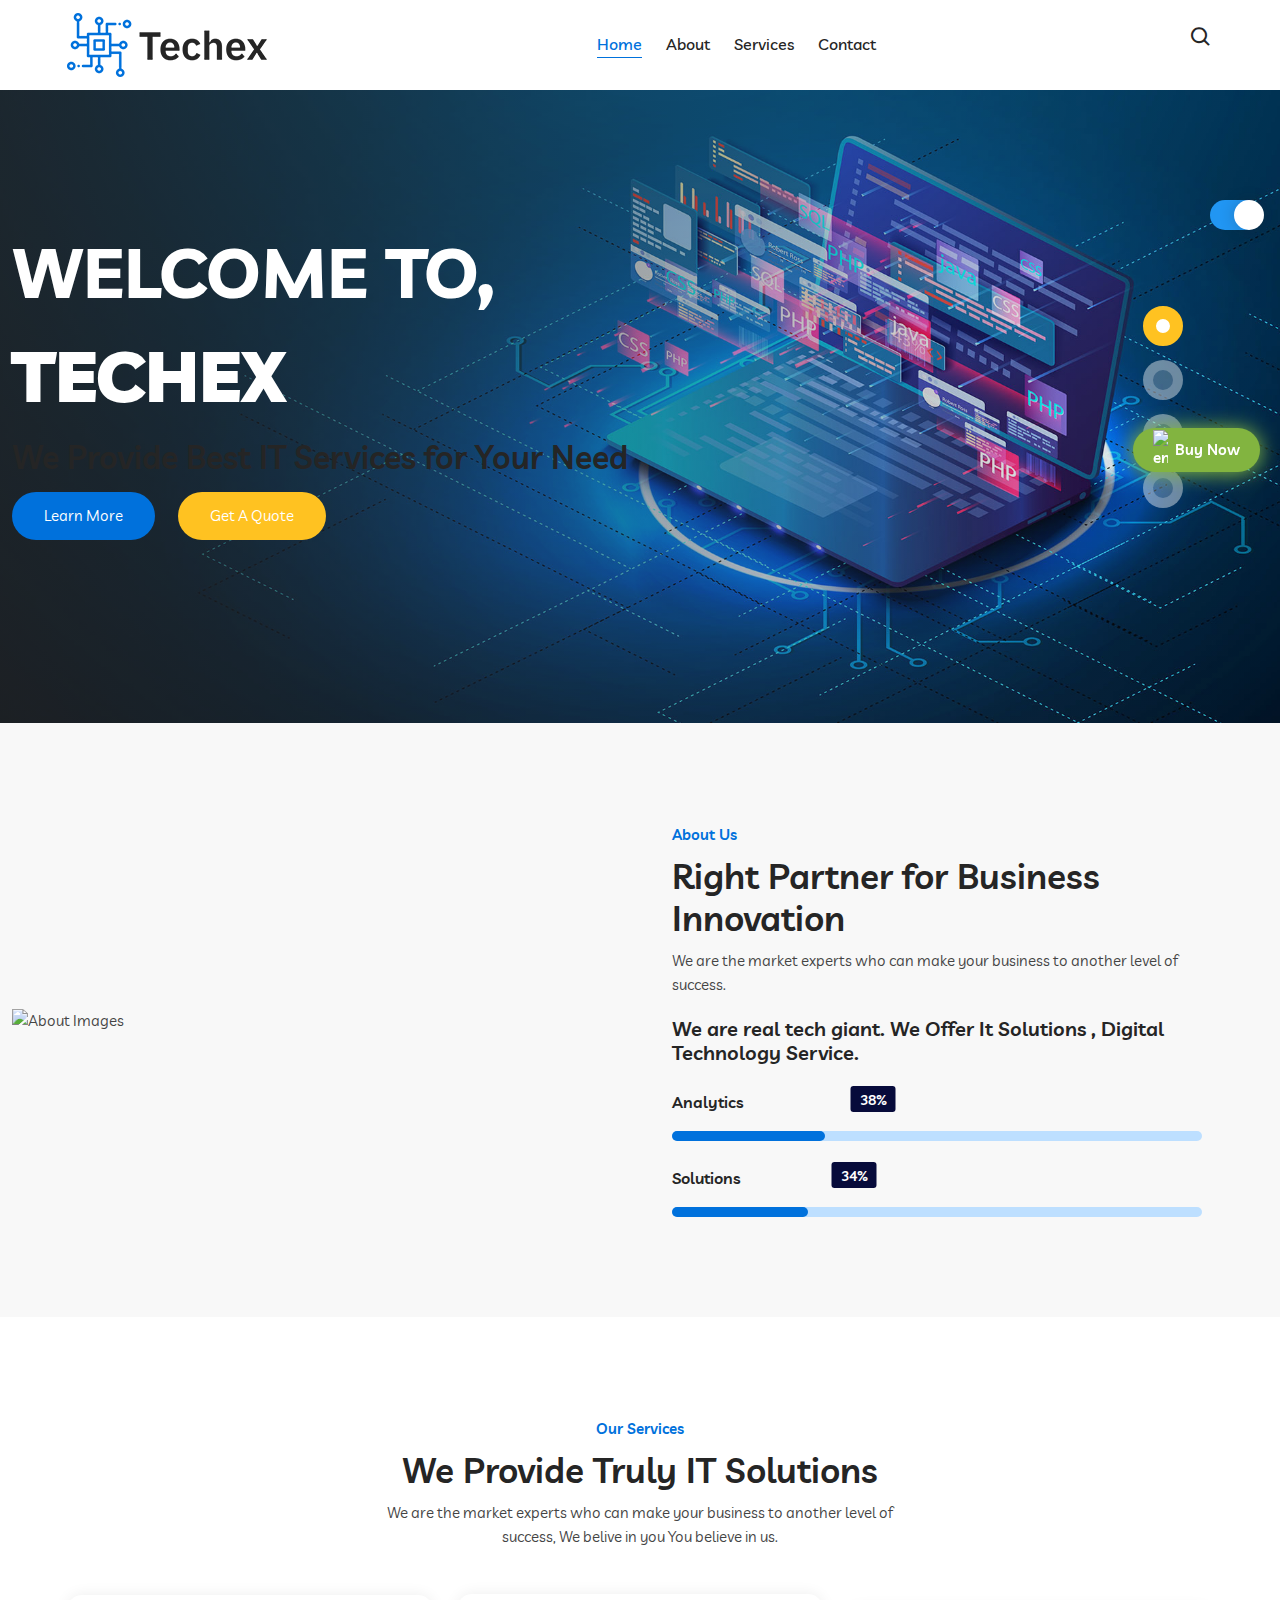
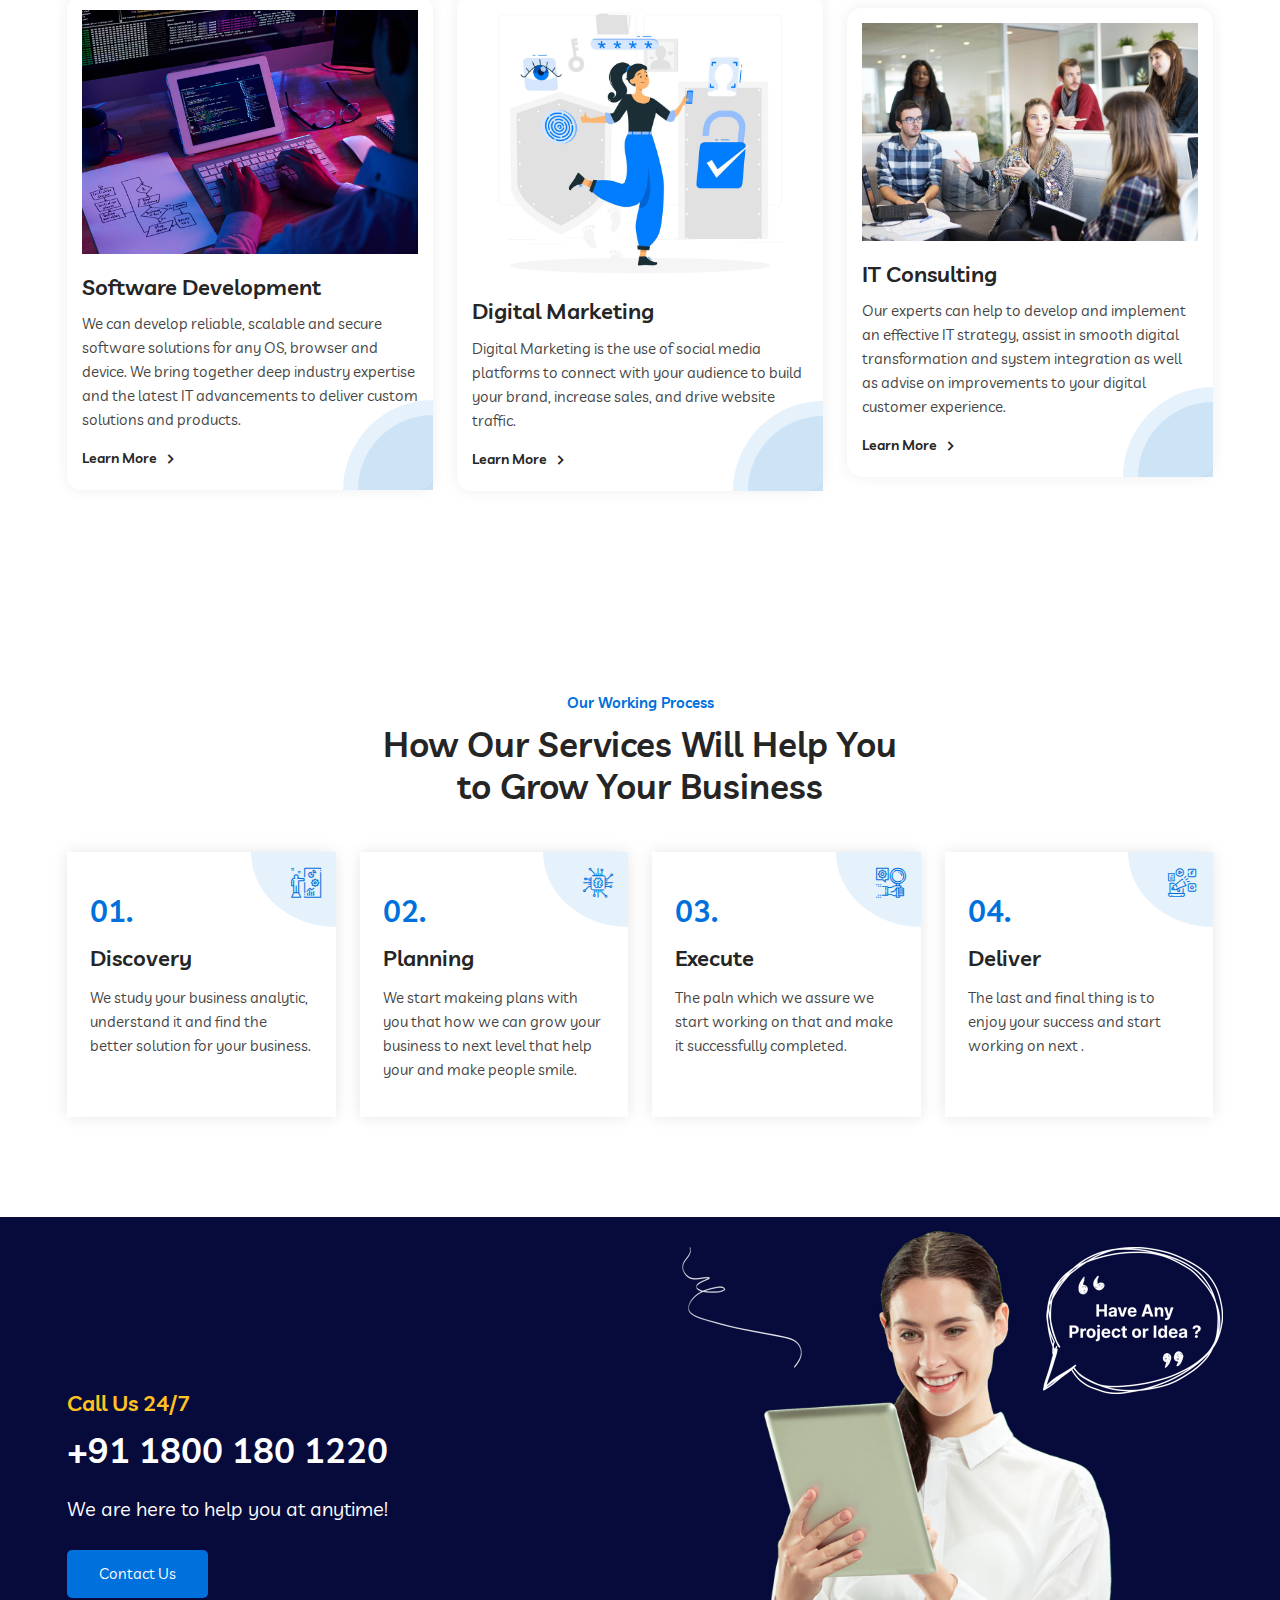
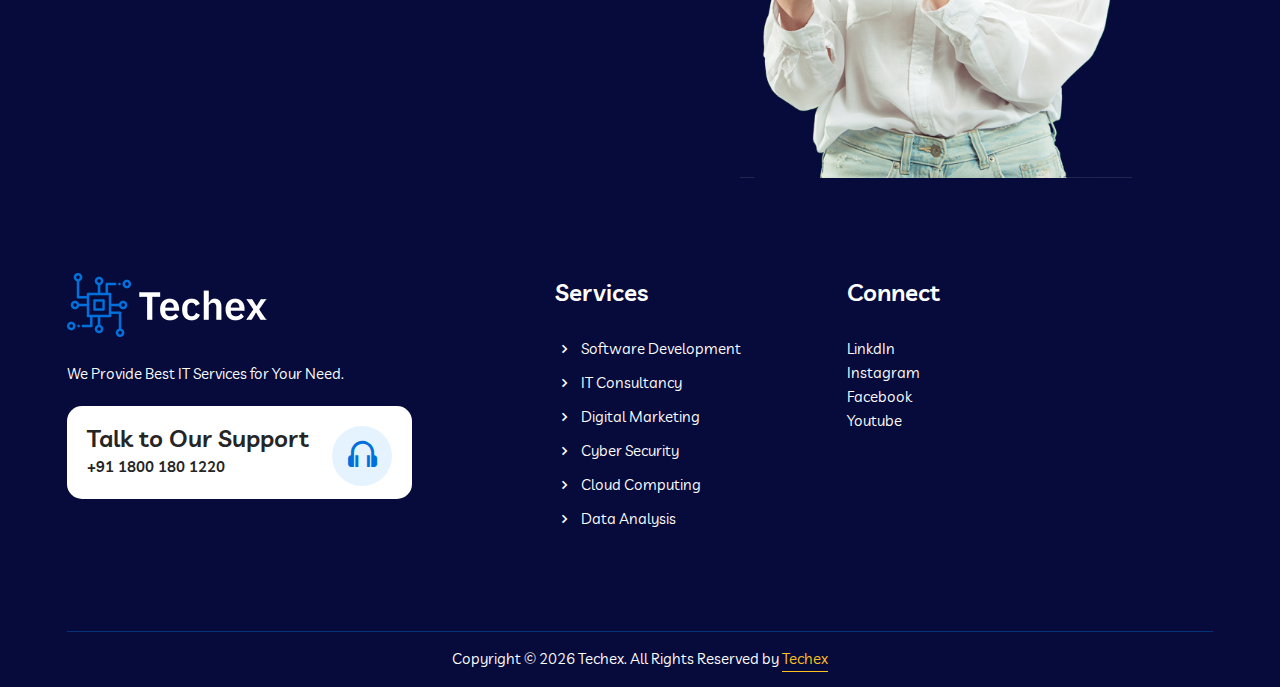
==== index.html @ 7f412632 "Update index.html" ====
<!doctype html>
<html lang="zxx">

<!-- Mirrored from templates.hibootstrap.com/techex/default/ by HTTrack Website Copier/3.x [XR&CO'2014], Sat, 19 Nov 2022 06:29:30 GMT -->

<head>

    <meta charset="UTF-8">
    <meta name="viewport" content="width=device-width, initial-scale=1.0">

    <link rel="stylesheet" href="assets/css/bootstrap.min.css">

    <link rel="stylesheet" href="assets/css/animate.min.css">

    <link rel="stylesheet" href="assets/fonts/flaticon.css">

    <link rel="stylesheet" href="assets/css/boxicons.min.css">

    <link rel="stylesheet" href="assets/css/owl.carousel.min.css">
    <link rel="stylesheet" href="assets/css/owl.theme.default.min.css">

    <link rel="stylesheet" href="assets/css/magnific-popup.css">

    <link rel="stylesheet" href="assets/css/nice-select.min.css">

    <link rel="stylesheet" href="assets/css/meanmenu.css">

    <link rel="stylesheet" href="assets/css/style.css">

    <link rel="stylesheet" href="assets/css/responsive.css">

    <link rel="stylesheet" href="assets/css/theme-dark.css">

    <link rel="icon" type="image/png" href="assets/images/favicon.png">
    <title>Techex - Technology & IT Services HTML Template</title>
</head>

<body>

    <div class="preloader">
        <div class="d-table">
            <div class="d-table-cell">
                <div class="spinner"></div>
            </div>
        </div>
    </div>


    <!-- navbar  -->


    <div class="navbar-area">

        <div class="mobile-nav">
            <a href="/" class="logo">
                <img src="assets/images/logos/logo-1.png" class="logo-one" alt="Logo">
                <img src="assets/images/logos/logo-2.png" class="logo-two" alt="Logo">
            </a>
        </div>

        <div class="main-nav">
            <div class="container">
                <nav class="navbar navbar-expand-md navbar-light ">
                    <a class="navbar-brand" href="/">
                        <img src="assets/images/logos/logo-1.png" class="logo-one" alt="Logo">
                        <img src="assets/images/logos/logo-2.png" class="logo-two" alt="Logo">
                    </a>
                    <div class="collapse navbar-collapse mean-menu" id="navbarSupportedContent">
                        <ul class="navbar-nav m-auto">
                            <li class="nav-item">
                                <a href="/" class="nav-link active">
                                    Home
                                </a>

                            </li>
                            <li class="nav-item">
                                <a href="about.html" class="nav-link">
                                    About
                                </a>
                            </li>

                            <li class="nav-item">
                                <a href="/services.html" class="nav-link">
                                    Services
                                </a>

                            </li>

                            <li class="nav-item">
                                <a href="/contact.html" class="nav-link">
                                    Contact
                                </a>
                            </li>
                        </ul>
                        <div class="nav-side d-display">
                            <div class="nav-side-item">
                                <div class="search-box">
                                    <i class='bx bx-search'></i>
                                </div>
                            </div>

                        </div>
                    </div>
                </nav>
            </div>
        </div>
        <div class="side-nav-responsive">
            <div class="container-max">
                <div class="dot-menu">
                    <div class="circle-inner">
                        <div class="in-circle circle-one"></div>
                        <div class="in-circle circle-two"></div>
                        <div class="in-circle circle-three"></div>
                    </div>
                </div>
                <div class="container">
                    <div class="side-nav-inner">
                        <div class="side-nav justify-content-center align-items-center">
                            <div class="side-nav-item nav-side">
                                <div class="search-box">
                                    <i class='bx bx-search'></i>
                                </div>
                                <div class="get-btn">
                                    <a href="contact.html" class="default-btn btn-bg-two border-radius-50">Get A Quote
                                        <i class='bx bx-chevron-right'></i></a>
                                </div>
                            </div>
                        </div>
                    </div>
                </div>
            </div>
        </div>
    </div>

    <!-- navbar end  -->

    <div class="search-overlay">
        <div class="d-table">
            <div class="d-table-cell">
                <div class="search-layer"></div>
                <div class="search-layer"></div>
                <div class="search-layer"></div>
                <div class="search-close">
                    <span class="search-close-line"></span>
                    <span class="search-close-line"></span>
                </div>
                <div class="search-form">
                    <form>
                        <input type="text" class="input-search" placeholder="Search here...">
                        <button type="submit"><i class='bx bx-search'></i></button>
                    </form>
                </div>
            </div>
        </div>
    </div>


    <!-- carousal  -->


    <div class="banner-slider-area">
        <div class="banner-slider owl-carousel owl-theme">



            <div class="banner-area">
                <div class="container-fluid">
                    <div class="container-max">
                        <div class="banner-item-content banner-item-ptb">
                            <h1>WELCOME TO,</h1>
                            <h1> <b>TECHEX</b></h1>
                            <h2 class="my-3">We Provide Best IT Services for Your Need</h2>
                            <div class="my-3">

                                <div class="banner-btn my-3">
                                    <a href="about.html" class="default-btn btn-bg-two border-radius-50">Learn More <i
                                            class='bx bx-chevron-right'></i></a>
                                    <a href="contact.html" class="default-btn btn-bg-one border-radius-50 ml-20">Get A
                                        Quote <i class='bx bx-chevron-right'></i></a>
                                </div>
                            </div>
                        </div>
                    </div>
                </div>
            </div>






            <div class="banner-five-area">
                <div class="container-fluid">
                    <div class="row align-items-center">
                        <div class="col-lg-6">
                            <div class="banner-five-content">
                                <span>TECHNOLOGY & IT SOLUTIONS</span>
                                <h1>SOFTWARE , <b>DEVELOPMENT </b></h1>
                                <p>
                                    We can develop reliable, scalable and secure software solutions for any OS, browser and device. We bring together
                                     deep industry expertise and the latest IT advancements to deliver custom solutions and products that perfectly fit the needs and behavior of their users.
                                </p>
                                <a href="contact.html" class="default-btn btn-bg-two border-radius-50 ">Get A Quote</a>
                            </div>
                        </div>
                        <div class="col-lg-6">
                            <div class="banner-five-img">
                                <img src="assets/images/home-five-img.png" alt="Images">
                            </div>
                        </div>
                    </div>
                </div>
            </div>




            <div class="banner-four-area">
                <div class="container-fluid">
                    <div class="row align-items-center">
                        <div class="col-lg-6">
                            <div class="banner-five-content">
                                <span>TECHNOLOGY & IT SOLUTIONS</span>
                                <h1> DIGITAL , </h1>
                                <h1> <b>MARKETING </b> </h1>
                                <p>
                                    Digital Marketing is the use of social media 
                                    platforms to connect with your audience to build your brand, increase sales, and drive website traffic.
                                </p>
                                <div class="banner-btn">
                                    <a href="contact.html" class="default-btn btn-bg-two border-radius-50 ">Get A Quote
                                        <i class='bx bx-chevron-right'></i></a>

                                </div>
                            </div>
                        </div>
                        <div class="col-lg-6 pe-0">
                            <div class="banner-four-img">
                                <img src="assets/images/home-four/home-four-img.png" alt="Images">
                            </div>
                        </div>
                    </div>
                </div>
            </div>



            <div class="banner-six">
                <div class="container-fluid">
                    <div class="row align-items-center">
                        <div class="banner-six-content">
                            <h1>IT,</h1>
                            <h1 style="color: rgb(86, 141, 212);">CONSULTANCY</h1>
                            <p>Our experts can help to develop and implement an effective IT strategy, assist in smooth digital 
                                transformation and system integration as well as advise on improvements to your digital customer experience.</p>
                            <div class="banner-btn">
                                <a href="contact.html" class="default-btn btn-bg-two border-radius-50 ">Get A Quote
                                    <i class='bx bx-chevron-right'></i></a>

                            </div>
                        </div>
                    </div>
                </div>
                <div class="banner-six-shape">
                    <img src="assets/images/shape/shape4.png" alt="Banner">
                </div>
            </div>


     





        </div>
    </div>




    <!-- carousal end  -->





    <!-- about us  -->



    <div class="about-area about-bg2 pt-100 pb-70">
        <div class="container-fluid">
            <div class="row align-items-center">
                <div class="col-lg-6">
                    <div class="about-img-4">
                        <img src="assets/images/about/about-img4.png" alt="About Images">
                    </div>
                </div>
                <div class="col-lg-6">
                    <div class="about-content-3 ml-20">
                        <div class="section-title">
                            <span class="sp-color2">About Us</span>
                            <h2>Right Partner for Business Innovation</h2>
                            <p>
                                We are the market experts who can make your business to another level of success. 
                            </p>
                        </div>
                        <h3>We are real tech giant. We Offer It Solutions , Digital Technology Service.</h3>
                        <div class="all-skill-bar">
                            <div class="skill-bar" data-percentage="90%">
                                <h4 class="progress-title-holder clearfix">
                                    <span class="progress-title">Analytics</span>
                                    <span class="progress-number-wrapper">
                                        <span class="progress-number-mark">
                                            <span class="percent"></span>
                                        </span>
                                    </span>
                                </h4>
                                <div class="progress-content-outter">
                                    <div class="progress-content"></div>
                                </div>
                            </div>
                            <div class="skill-bar mb-0" data-percentage="80%">
                                <h4 class="progress-title-holder clearfix">
                                    <span class="progress-title">Solutions</span>
                                    <span class="progress-number-wrapper">
                                        <span class="progress-number-mark">
                                            <span class="percent"></span>
                                        </span>
                                    </span>
                                </h4>
                                <div class="progress-content-outter">
                                    <div class="progress-content"></div>
                                </div>
                            </div>
                        </div>
                    </div>
                </div>
            </div>
        </div>
    </div>



    <!-- about us end  -->


    <!-- services  -->


    <section class="services-area-four pt-100 pb-70">
        <div class="container">
            <div class="section-title text-center">
                <span class="sp-color2">Our Services</span>
                <h2>We Provide Truly IT Solutions</h2>
                <p class="margin-auto">
                    We are the market experts who can make your business to another level of success,
                     We belive in you You believe in us.</p>
            </div>
            <div class="row justify-content-center align-items-center pt-45">
                
                <div class="col-lg-4 col-md-6">
                    <div class="services-card services-card-color-bg2">
                        <a href="service-details.html">
                            <img src="assets/images/services/services-img9.jpg" alt="services">
                        </a>
                        <h3><a href="service-details.html">Software Development</a></h3>
                        <p>We can develop reliable, scalable and secure software solutions for any OS, browser and device. We bring together
                            deep industry expertise and the latest IT advancements to deliver custom solutions and products.
                       </p>
                        <a href="service-details.html" class="learn-btn">Learn More <i
                                class='bx bx-chevron-right'></i></a>
                    </div>
                </div>
                <div class="col-lg-4 col-md-6">
                    <div class="services-card services-card-color-bg2">
                        <a href="service-details.html">
                            <img src="assets/images/user-img.jpg" alt="services">
                        </a>
                        <h3><a href="service-details.html">Digital Marketing</a></h3>
                        <p>Digital Marketing is the use of social media 
                            platforms to connect with your audience to build your brand, increase sales, and drive website traffic.
                        </p>
                        <a href="service-details.html" class="learn-btn">Learn More <i
                                class='bx bx-chevron-right'></i></a>
                    </div>
                </div>
                <div class="col-lg-4 col-md-6">
                    <div class="services-card services-card-color-bg2">
                        <a href="service-details.html">
                            <img src="assets/images/choose-img.jpg" alt="services">
                        </a>
                        <h3><a href="service-details.html">IT Consulting</a></h3>
                        <p>Our experts can help to develop and implement an effective IT strategy, assist in smooth digital 
                            transformation and system integration as well as advise on improvements to your digital customer experience.</p>
                        <a href="service-details.html" class="learn-btn">Learn More <i
                                class='bx bx-chevron-right'></i></a>
                    </div>
                </div>
            </div>
        </div>
    </section>




    <!-- services end  -->


    <!-- working proces  -->


    <section class="work-process-area pt-100 pb-70">
        <div class="container">
            <div class="section-title text-center">
                <span class="sp-color2">Our Working Process</span>
                <h2>How Our Services Will Help You to Grow Your Business</h2>
            </div>
            <div class="row pt-45">
                <div class="col-lg-3 col-sm-6">
                    <div class="work-process-card-three">
                        <div class="number-title">01.</div>
                        <h3>Discovery</h3>
                        <p>We study your business analytic, understand it and find the better solution for your business.</p>
                        <br>
                        <i class="flaticon-project"></i>
                    </div>
                </div>
                <div class="col-lg-3 col-sm-6">
                    <div class="work-process-card-three">
                        <div class="number-title">02.</div>
                        <h3>Planning</h3>
                        <p>We start makeing plans with you that how we can grow your business to next level that help your and make people smile.</p>
                        
                        <i class="flaticon-chip"></i>
                    </div>
                </div>
                <div class="col-lg-3 col-sm-6">
                    <div class="work-process-card-three">
                        <div class="number-title">03.</div>
                        <h3>Execute</h3>
                        <p>The paln which we assure we start working on that and make it successfully completed.</p>
                        <br>
                        <i class="flaticon-effective"></i>
                    </div>
                </div>
                <div class="col-lg-3 col-sm-6">
                    <div class="work-process-card-three">
                        <div class="number-title">04.</div>
                        <h3>Deliver</h3>
                        <p>The last and final thing is to enjoy your success and start working on next .</p>
                        <br>    
                        <i class="flaticon-bullhorn"></i>
                    </div>
                </div>
            </div>
        </div>
    </section>



    <!-- working proces end -->






    <!-- contact  -->


    <div class="call-us-area">
        <div class="container">
            <div class="row align-items-center">
                <div class="col-lg-6">
                    <div class="call-contact">
                        <h3>Call Us 24/7</h3>
                        <a href="tel:+91 1800 180 1220" class="call-btn">+91 1800 180 1220</a>
                        <p>We are here to help you at anytime!</p>
                        <a href="contact.html" class="default-btn btn-bg-two border-radius-5">Contact Us</a>
                    </div>
                </div>
                <div class="col-lg-6">
                    <div class="call-us-img">
                        <img src="assets/images/call-us/call-us-img1.png" alt="Images">
                        <div class="call-shape">
                            <div class="shape1">
                                <img src="assets/images/call-us/call-shap2.png" alt="Images">
                            </div>
                            <div class="shape2 shape2-rs">
                                <img src="assets/images/call-us/call-shap3.png" alt="Images">
                            </div>
                        </div>
                    </div>
                </div>
            </div>
        </div>
    </div>


    <!-- contact end -->



    <!-- footer  -->

    <footer class="footer-area footer-bg">
        <div class="container ">
            <div class="footer-top pt-100 pb-70">
                <div class="row">
                    <div class="col-lg-5">
                        <div class="footer-widget">
                            <div class="footer-logo">
                                <a href="index-2.html">
                                    <img src="assets/images/logos/footer-logo.png" alt="Images">
                                </a>
                            </div>
                            <p>
                                We Provide Best IT Services for Your Need.
                            </p>
                            <div class="footer-call-content">
                                <h3>Talk to Our Support</h3>
                                <span><a href="tel:+91 1800 180 1220">+91 1800 180 1220</a></span>
                                <i class='bx bx-headphone'></i>
                            </div>
                        </div>
                    </div>
                    <div class="col-lg-3 ">
                        <div class="footer-widget pl-2">
                            <h3>Services</h3>
                            <ul class="footer-list">
                                <li>
                                    <a href="service-details.html" target="_blank">
                                        <i class='bx bx-chevron-right'></i>
                                        Software Development
                                    </a>
                                </li>
                                <li>
                                    <a href="service-details.html" target="_blank">
                                        <i class='bx bx-chevron-right'></i>
                                        IT Consultancy
                                    </a>
                                </li>
                                <li>
                                    <a href="service-details.html" target="_blank">
                                        <i class='bx bx-chevron-right'></i>
                                        Digital Marketing
                                    </a>
                                </li>
                                <li>
                                    <a href="compare.html" target="_blank">
                                        <i class='bx bx-chevron-right'></i>
                                        Cyber Security
                                    </a>
                                </li>
                                <li>
                                    <a href="service-details.html" target="_blank">
                                        <i class='bx bx-chevron-right'></i>
                                        Cloud Computing
                                    </a>
                                </li>
                                <li>
                                    <a href="service-details.html" target="_blank">
                                        <i class='bx bx-chevron-right'></i>
                                        Data Analysis
                                    </a>
                                </li>
                            </ul>
                        </div>
                    </div>

                    <div class="col-lg-4">
                        <div class="footer-widget">
                            <h3>Connect</h3>
                            <ul class="footer-list">
                                <li> <a href="https://www.linkedin.com/">LinkdIn</a> </li>
                            </ul>
                            <ul class="footer-list">
                                <li> <a href="https://www.instagram.com/"> Instagram</a></li>
                            </ul>
                            <ul class="footer-list">
                                <li> <a href="https://www.facebook.com/">Facebook</a> </li>
                            </ul>
                            <ul class="footer-list">
                                <li> <a href="https://www.youtube.com/">Youtube</a> </li>
                            </ul>
                            
                        </div>
                    </div>
                </div>
            </div>
            <div class="copy-right-area">
                <div class="copy-right-text">
                    <p>
                        Copyright ©
                        <script>document.write(new Date().getFullYear())</script> Techex. All Rights Reserved by
                        <a href="/" target="_blank">Techex</a>
                    </p>
                </div>
            </div>
        </div>
    </footer>


    <!-- footer end  -->


    <!-- dark mode  -->

    <div class="switch-box">
        <label id="switch" class="switch">
            <input type="checkbox" onchange="toggleTheme()" id="slider">
            <span class="slider round"></span>
        </label>
    </div>

    <!-- dark mode end -->

    <script src="assets/js/jquery.min.js"></script>

    <script src="assets/js/bootstrap.bundle.min.js"></script>

    <script src="assets/js/owl.carousel.min.js"></script>

    <script src="assets/js/jquery.magnific-popup.min.js"></script>

    <script src="assets/js/jquery.nice-select.min.js"></script>

    <script src="assets/js/wow.min.js"></script>

    <script src="assets/js/meanmenu.js"></script>

    <script src="assets/js/jquery.ajaxchimp.min.js"></script>

    <script src="assets/js/form-validator.min.js"></script>

    <script src="assets/js/contact-form-script.js"></script>

    <script src="assets/js/custom.js"></script>
</body>

</html>
---- assets/fonts/flaticon.css ----
@font-face{font-family:flaticon;src:url(Flaticon.eot);src:url(Flaticond41d.eot?#iefix) format("embedded-opentype"),url(Flaticon.woff2) format("woff2"),url(Flaticon.woff) format("woff"),url(Flaticon.ttf) format("truetype"),url(Flaticon.svg#Flaticon) format("svg");font-weight:400;font-style:normal}@media screen and (-webkit-min-device-pixel-ratio:0){@font-face{font-family:flaticon;src:url(Flaticon.svg#Flaticon) format("svg")}}[class^=flaticon-]:before,[class*=" flaticon-"]:before,[class^=flaticon-]:after,[class*=" flaticon-"]:after{font-family:Flaticon;font-style:normal}.flaticon-computer:before{content:"\f100"}.flaticon-cyber-security:before{content:"\f101"}.flaticon-effective:before{content:"\f102"}.flaticon-practice:before{content:"\f103"}.flaticon-help:before{content:"\f104"}.flaticon-consultant:before{content:"\f105"}.flaticon-consulting:before{content:"\f106"}.flaticon-web-development:before{content:"\f107"}.flaticon-stats:before{content:"\f108"}.flaticon-project:before{content:"\f109"}.flaticon-chip:before{content:"\f10a"}.flaticon-bullhorn:before{content:"\f10b"}.flaticon-consulting-1:before{content:"\f10c"}.flaticon-startup:before{content:"\f10d"}.flaticon-tick:before{content:"\f10e"}.flaticon-android:before{content:"\f10f"}.flaticon-website:before{content:"\f110"}.flaticon-apple:before{content:"\f111"}.flaticon-television:before{content:"\f112"}.flaticon-smartwatch:before{content:"\f113"}.flaticon-structure:before{content:"\f114"}.flaticon-data-analytics:before{content:"\f115"}.flaticon-implement:before{content:"\f116"}
---- assets/css/meanmenu.css ----
.mean-container .mean-bar{float:left;width:100%;position:absolute;background:0 0;padding:20px 0 0;z-index:999;border-bottom:1px solid rgba(0,0,0,.03);height:70px}.mean-container a.meanmenu-reveal{width:35px;height:30px;padding:12px 15px 0 0;position:absolute;right:0;cursor:pointer;color:#0071dc;text-decoration:none;font-size:16px;text-indent:-9999em;line-height:22px;font-size:1px;display:block;font-weight:700}.mean-container a.meanmenu-reveal span{display:block;background:#0071dc;position:relative;height:4px;margin-top:-5px;top:8px;border-radius:3px}.mean-container .mean-nav{float:left;width:100%;background:#fff;margin-top:70px}.mean-container .mean-nav ul{padding:0;margin:0;width:100%;border:none;list-style-type:none}.mean-container .mean-nav ul li{position:relative;float:left;width:100%}.mean-container .mean-nav ul li a{display:block;float:left;width:90%;padding:1em 5%;margin:0;text-align:left;color:#677294;border-top:1px solid #dbeefd;text-decoration:none}.mean-container .mean-nav ul li a.active{color:#000}.mean-container .mean-nav ul li li a{width:80%;padding:1em 10%;color:#677294;border-top:1px solid #dbeefd;opacity:1;filter:alpha(opacity=75);text-shadow:none!important;visibility:visible;text-transform:none;font-size:14px}.mean-container .mean-nav ul li.mean-last a{border-bottom:none;margin-bottom:0}.mean-container .mean-nav ul li li li a{width:70%;padding:1em 15%}.mean-container .mean-nav ul li li li li a{width:60%;padding:1em 20%}.mean-container .mean-nav ul li li li li li a{width:50%;padding:1em 25%}.mean-container .mean-nav ul li a:hover{background:#252525;background:rgba(255,255,255,.1)}.mean-container .mean-nav ul li a.mean-expand{margin-top:3px;width:100%;height:24px;padding:12px!important;text-align:right;position:absolute;right:0;top:-3px;z-index:2;font-weight:700;background:0 0;border:none!important}.mean-container .mean-push{float:left;width:100%;padding:0;margin:0;clear:both}.mean-nav .wrapper{width:100%;padding:0;margin:0}.mean-container .mean-bar,.mean-container .mean-bar *{-webkit-box-sizing:content-box;-moz-box-sizing:content-box;box-sizing:content-box}.mean-remove{display:none!important}.mobile-nav{display:none}.mobile-nav.mean-container .mean-nav ul li a.active{color:#0071dc}.main-nav{background:#000;top:0;left:0;padding-top:15px;padding-bottom:15px;width:100%;z-index:999;height:auto}.mean-nav .dropdown-toggle::after{display:none}.navbar-light .navbar-brand,.navbar-light .navbar-brand:hover{color:#fff;font-weight:700;text-transform:uppercase;line-height:1}.main-nav nav ul{padding:0;margin:0;list-style-type:none}.main-nav nav .navbar-nav .nav-item{position:relative;padding:15px 0}.main-nav nav .navbar-nav .nav-item a{font-weight:500;font-size:16px;text-transform:uppercase;color:#fff;padding-left:0;padding-right:0;padding-top:0;padding-bottom:0;margin-left:15px;margin-right:15px}.main-nav nav .navbar-nav .nav-item a:hover,.main-nav nav .navbar-nav .nav-item a:focus,.main-nav nav .navbar-nav .nav-item a.active{color:#0071dc}.main-nav nav .navbar-nav .nav-item:hover a{color:#0071dc}.main-nav nav .navbar-nav .nav-item .dropdown-menu{-webkit-box-shadow:0 0 30px 0 rgba(0,0,0,.05);box-shadow:0 0 30px 0 rgba(0,0,0,.05);background:#0d1028;position:absolute;top:80px;left:0;width:250px;z-index:99;display:block;padding-top:20px;padding-left:5px;padding-right:5px;padding-bottom:20px;opacity:0;visibility:hidden;-webkit-transition:all .3s ease-in-out;transition:all .3s ease-in-out}.main-nav nav .navbar-nav .nav-item .dropdown-menu li{position:relative;padding:0}.main-nav nav .navbar-nav .nav-item .dropdown-menu li a{font-size:15px;font-weight:500;text-transform:capitalize;padding:9px 15px;margin:0;display:block;color:#fff}.main-nav nav .navbar-nav .nav-item .dropdown-menu li a:hover,.main-nav nav .navbar-nav .nav-item .dropdown-menu li a:focus,.main-nav nav .navbar-nav .nav-item .dropdown-menu li a.active{color:#0071dc}.main-nav nav .navbar-nav .nav-item .dropdown-menu li .dropdown-menu{position:absolute;left:-100%;top:0;opacity:0!important;visibility:hidden!important}.main-nav nav .navbar-nav .nav-item .dropdown-menu li:hover .dropdown-menu{opacity:1!important;visibility:visible!important;top:-20px!important}.main-nav nav .navbar-nav .nav-item .dropdown-menu li .dropdown-menu li .dropdown-menu{position:absolute;left:-100%;top:0;opacity:0!important;visibility:hidden!important}.main-nav nav .navbar-nav .nav-item .dropdown-menu li:hover .dropdown-menu li:hover .dropdown-menu{opacity:1!important;visibility:visible!important;top:-20px!important}.main-nav nav .navbar-nav .nav-item .dropdown-menu li .dropdown-menu li a{color:#fff;text-transform:capitalize}.main-nav nav .navbar-nav .nav-item .dropdown-menu li .dropdown-menu li a:hover,.main-nav nav .navbar-nav .nav-item .dropdown-menu li .dropdown-menu li a:focus,.main-nav nav .navbar-nav .nav-item .dropdown-menu li .dropdown-menu li a.active{color:#fff}.main-nav nav .navbar-nav .nav-item:hover ul{opacity:1;visibility:visible;top:100%}.main-nav nav .navbar-nav .nav-item:last-child .dropdown-menu{left:auto;right:0}@media only screen and (max-width:991px){.mobile-nav{display:block;position:relative}.mobile-nav .logo{text-decoration:none;position:absolute;top:13px;z-index:999;left:15px;color:#fff;font-weight:700;text-transform:uppercase;font-size:20px}.mean-container .mean-bar{background-color:#fff;padding:0}.mean-container a.meanmenu-reveal{padding:20px 15px 0 0;margin-top:3px}.mobile-nav nav .navbar-nav{height:auto;overflow-y:scroll}.mobile-nav nav .navbar-nav .nav-item a i{display:none}.main-nav{display:none!important}}
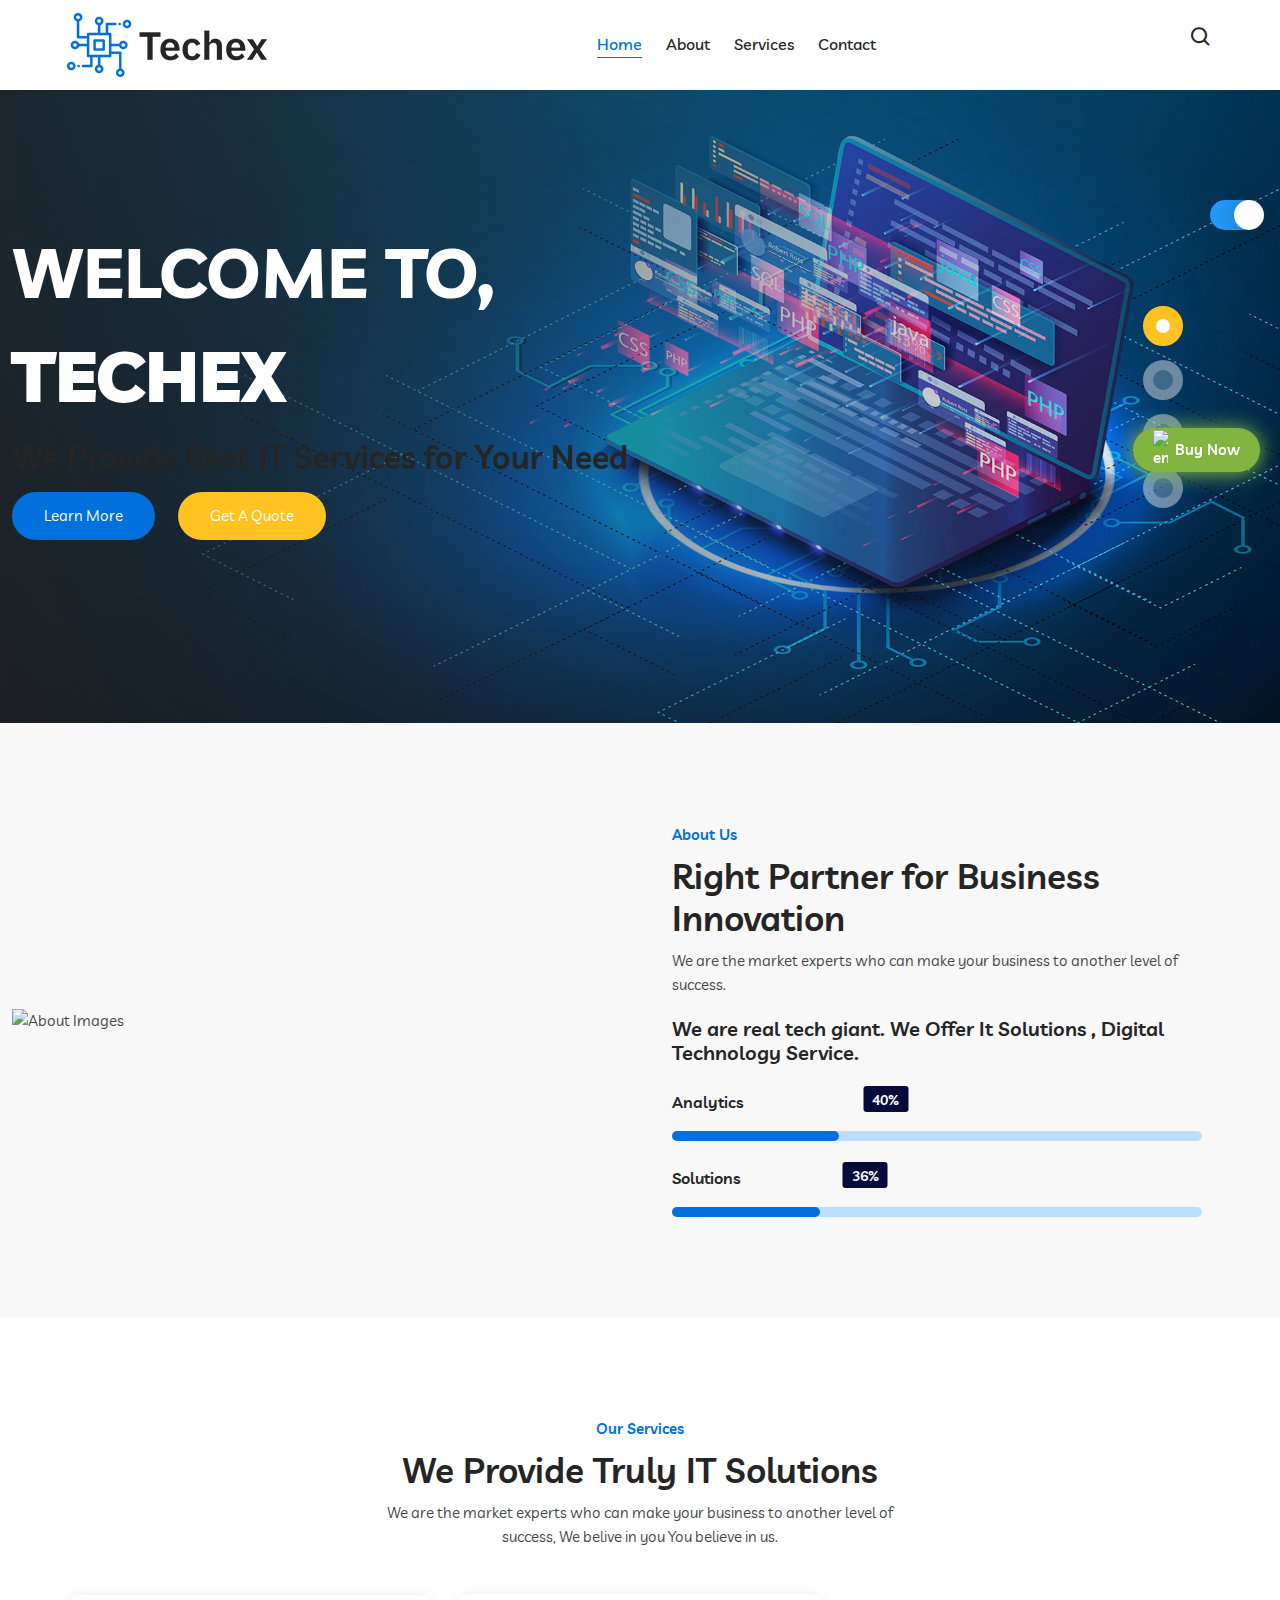
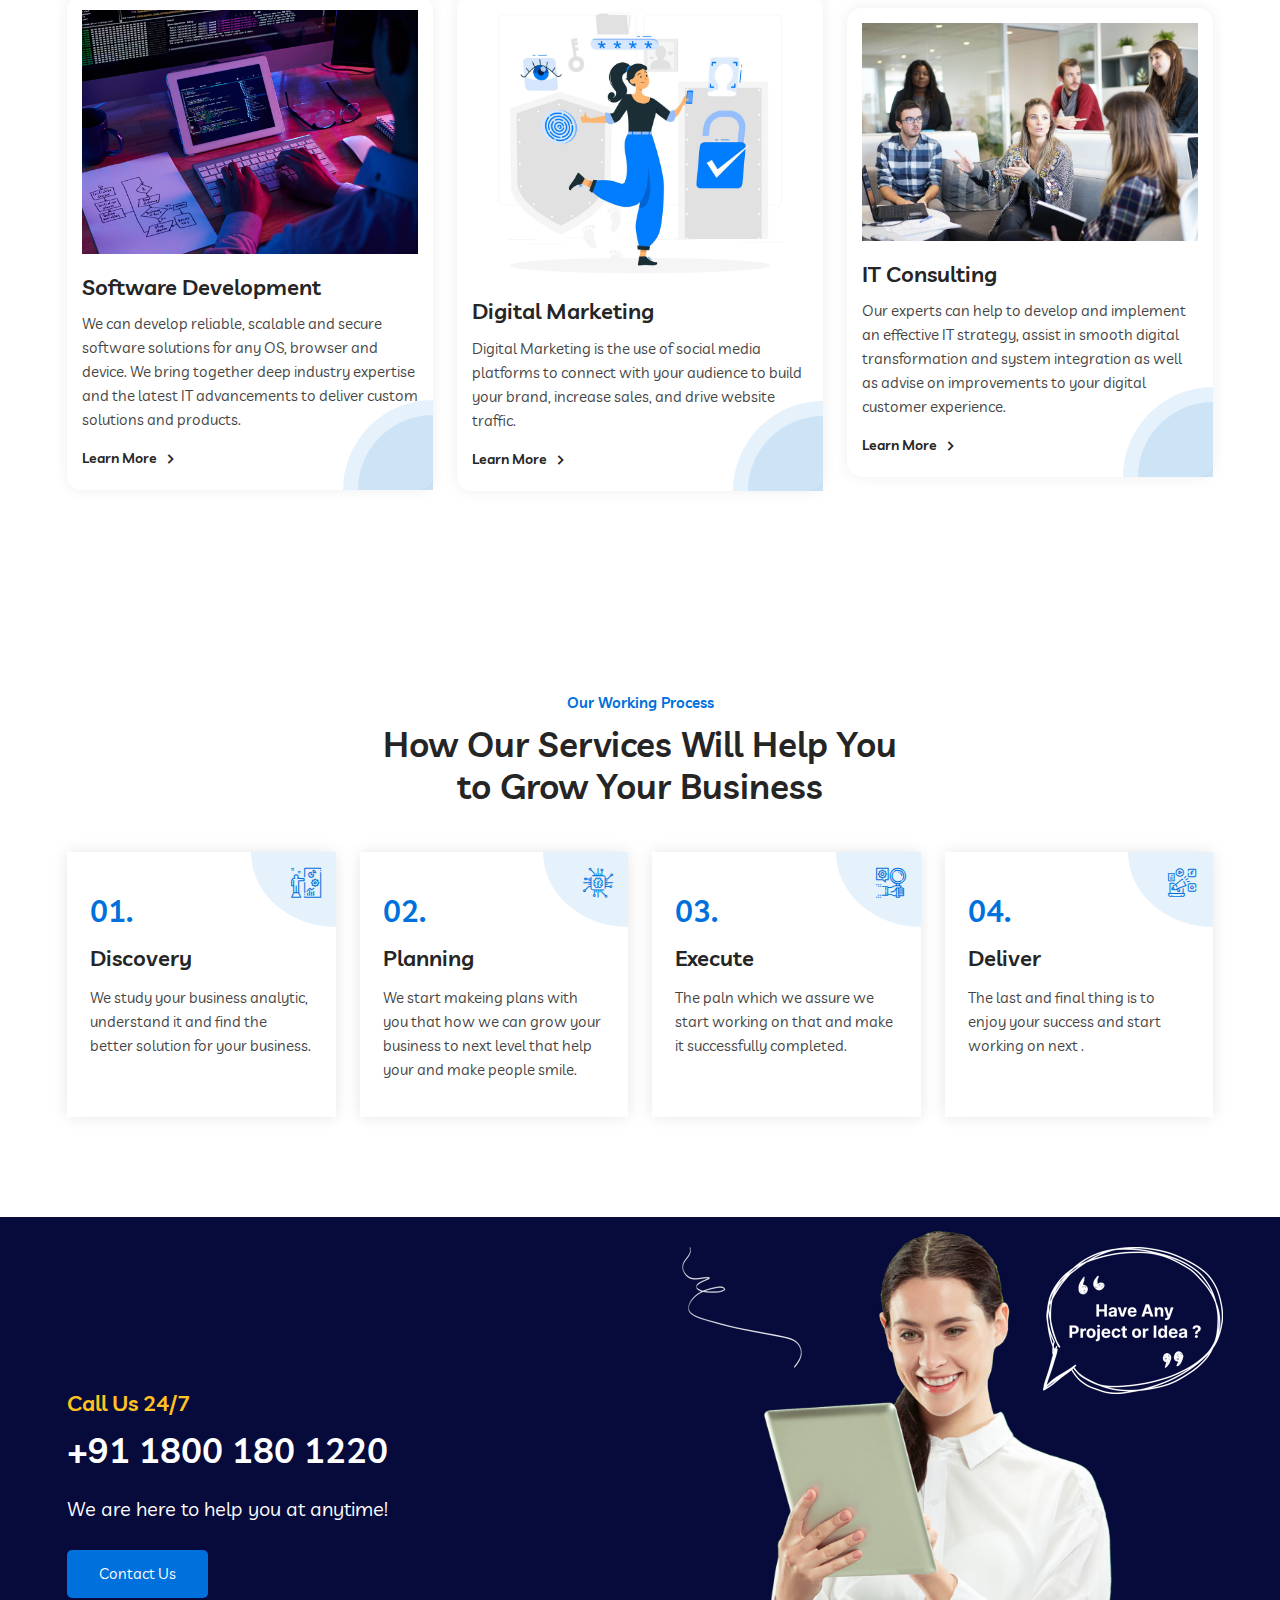
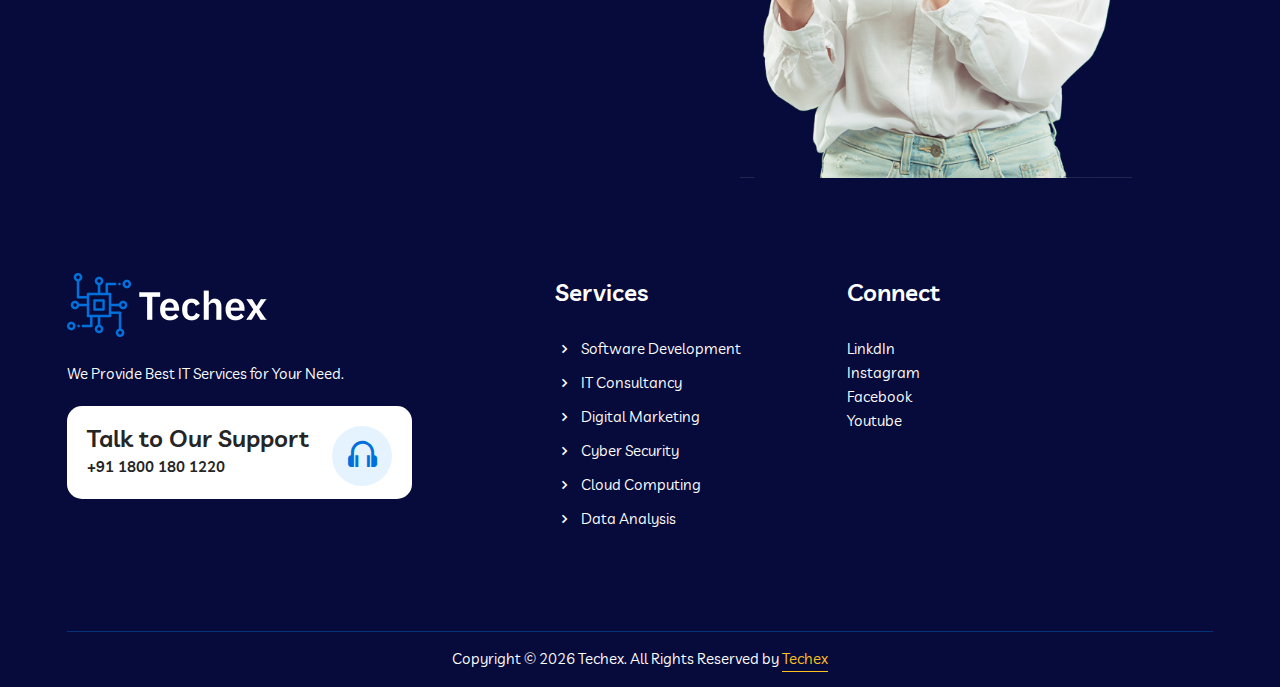
==== commit 6d028855: "Update index.html" ====
--- a/index.html
+++ b/index.html
@@ -74,7 +74,7 @@
 
                             </li>
                             <li class="nav-item">
-                                <a href="about.html" class="nav-link">
+                                <a href="/about.html" class="nav-link">
                                     About
                                 </a>
                             </li>
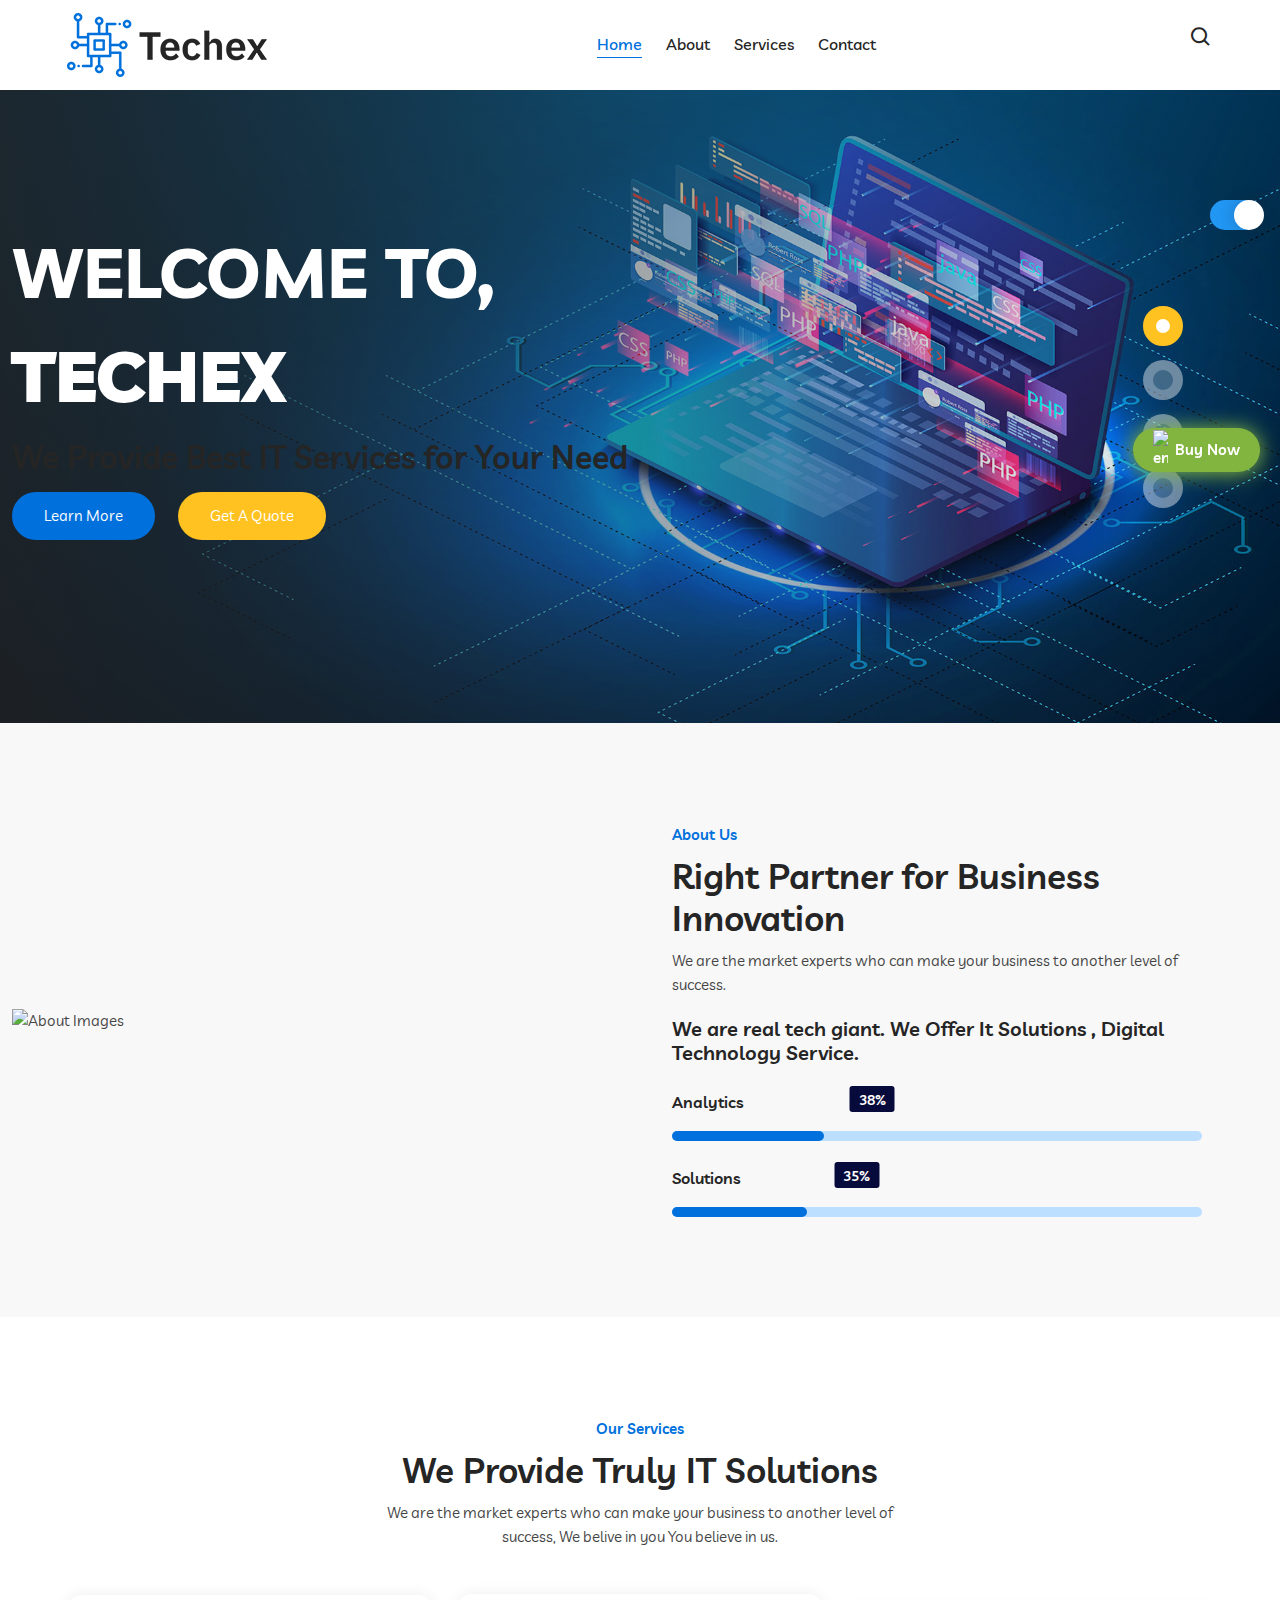
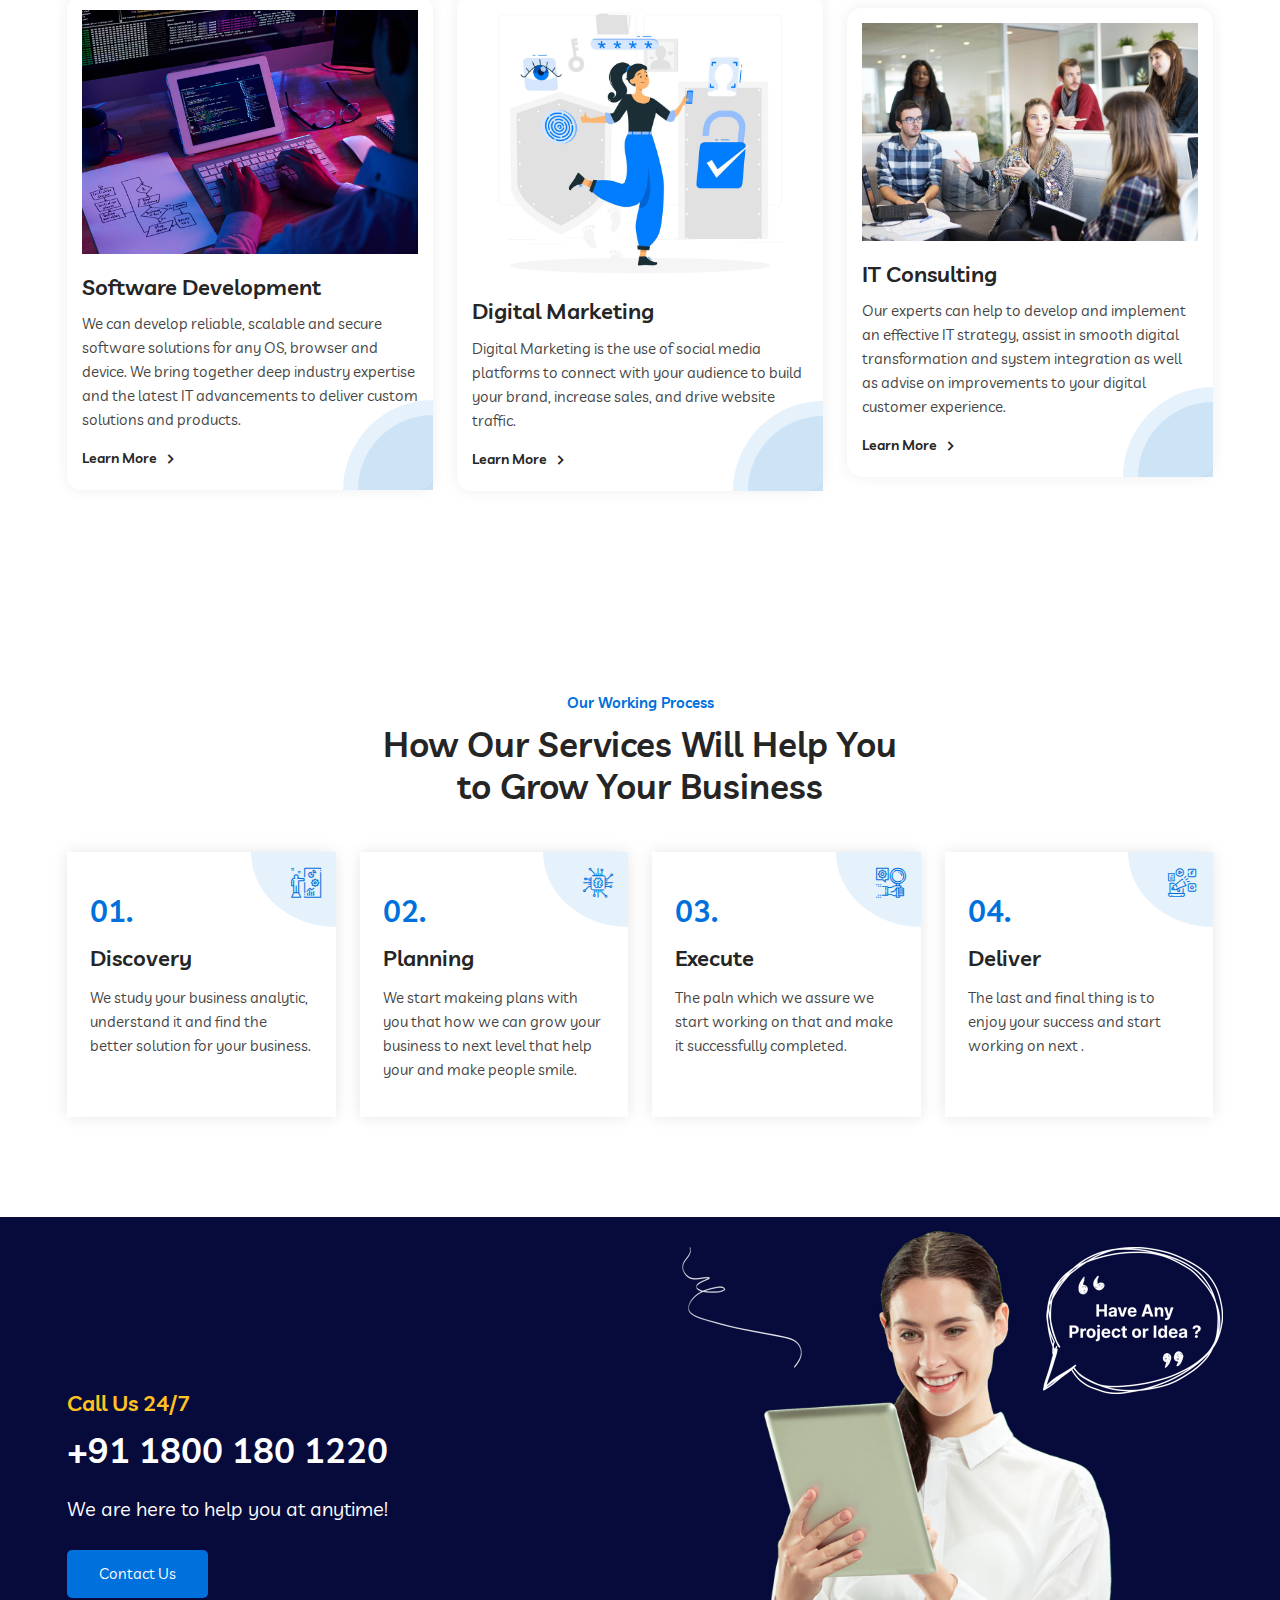
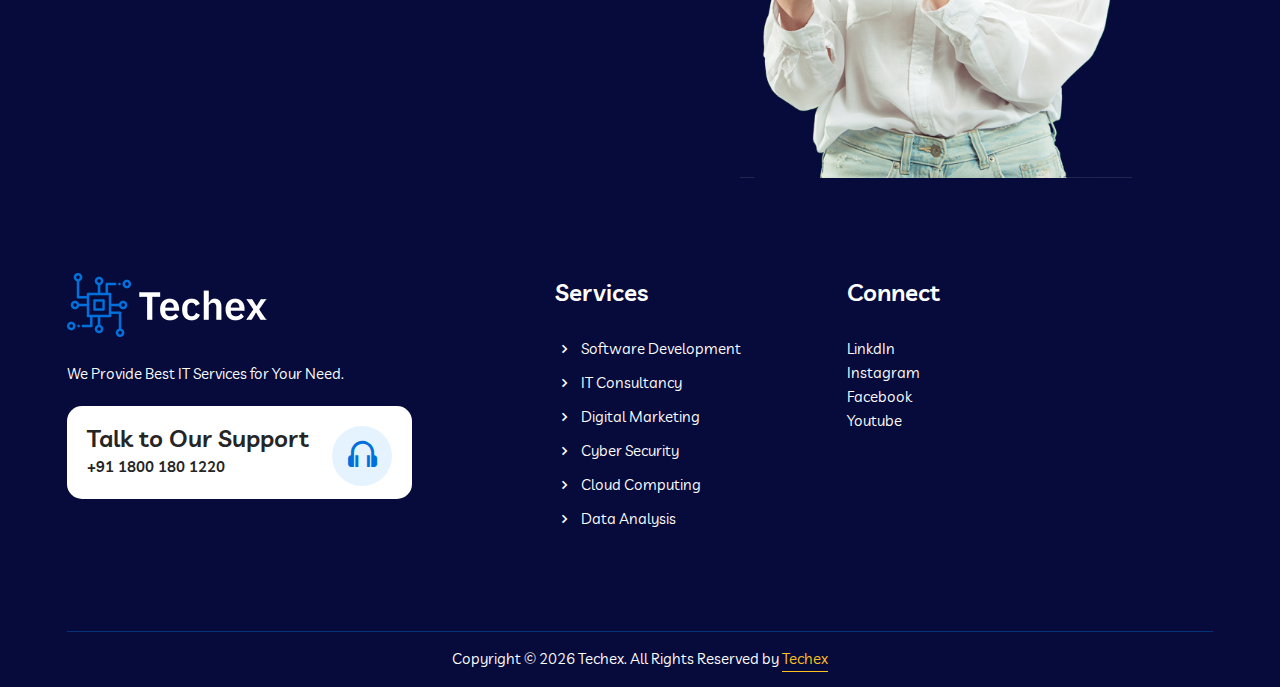
==== commit 7e29233e: "Update index.html" ====
--- a/index.html
+++ b/index.html
@@ -74,20 +74,20 @@
 
                             </li>
                             <li class="nav-item">
-                                <a href="/about.html" class="nav-link">
+                                <a href="about.html" class="nav-link">
                                     About
                                 </a>
                             </li>
 
                             <li class="nav-item">
-                                <a href="/services.html" class="nav-link">
+                                <a href="services.html" class="nav-link">
                                     Services
                                 </a>
 
                             </li>
 
                             <li class="nav-item">
-                                <a href="/contact.html" class="nav-link">
+                                <a href="contact.html" class="nav-link">
                                     Contact
                                 </a>
                             </li>
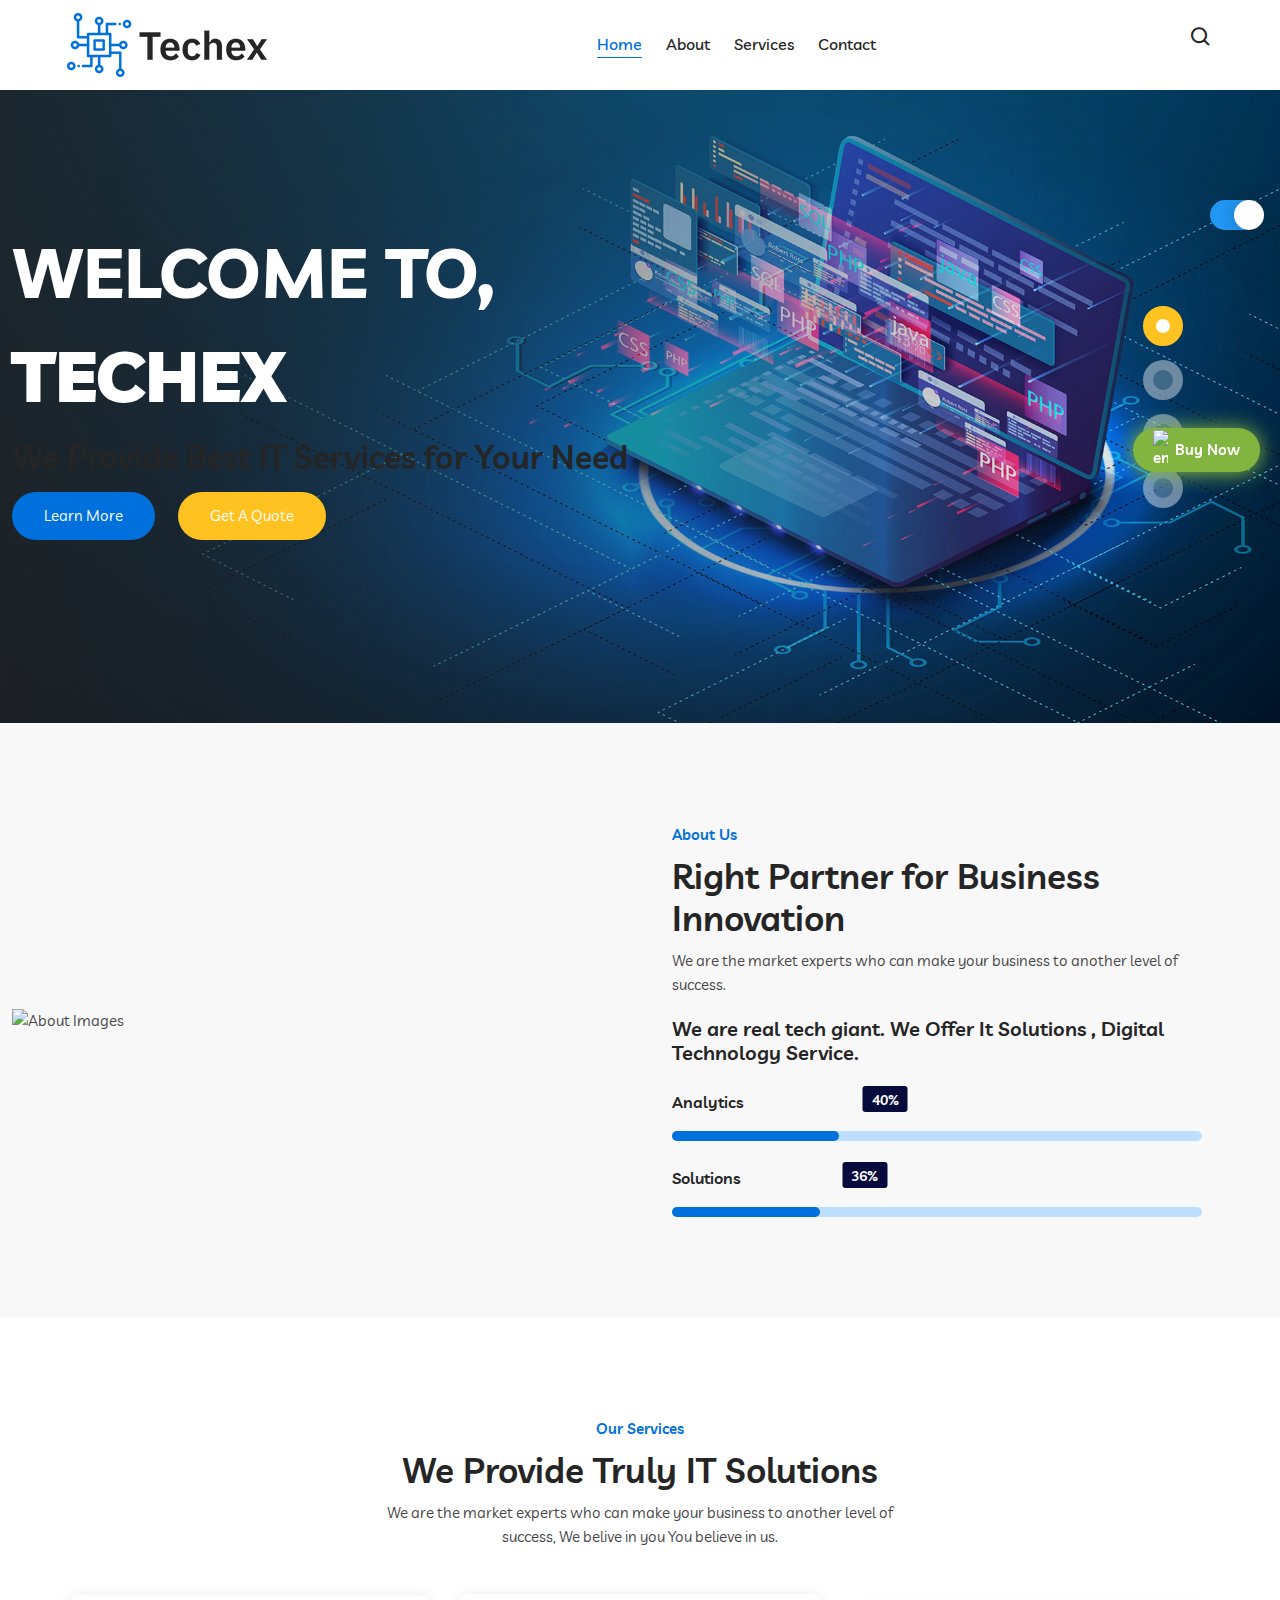
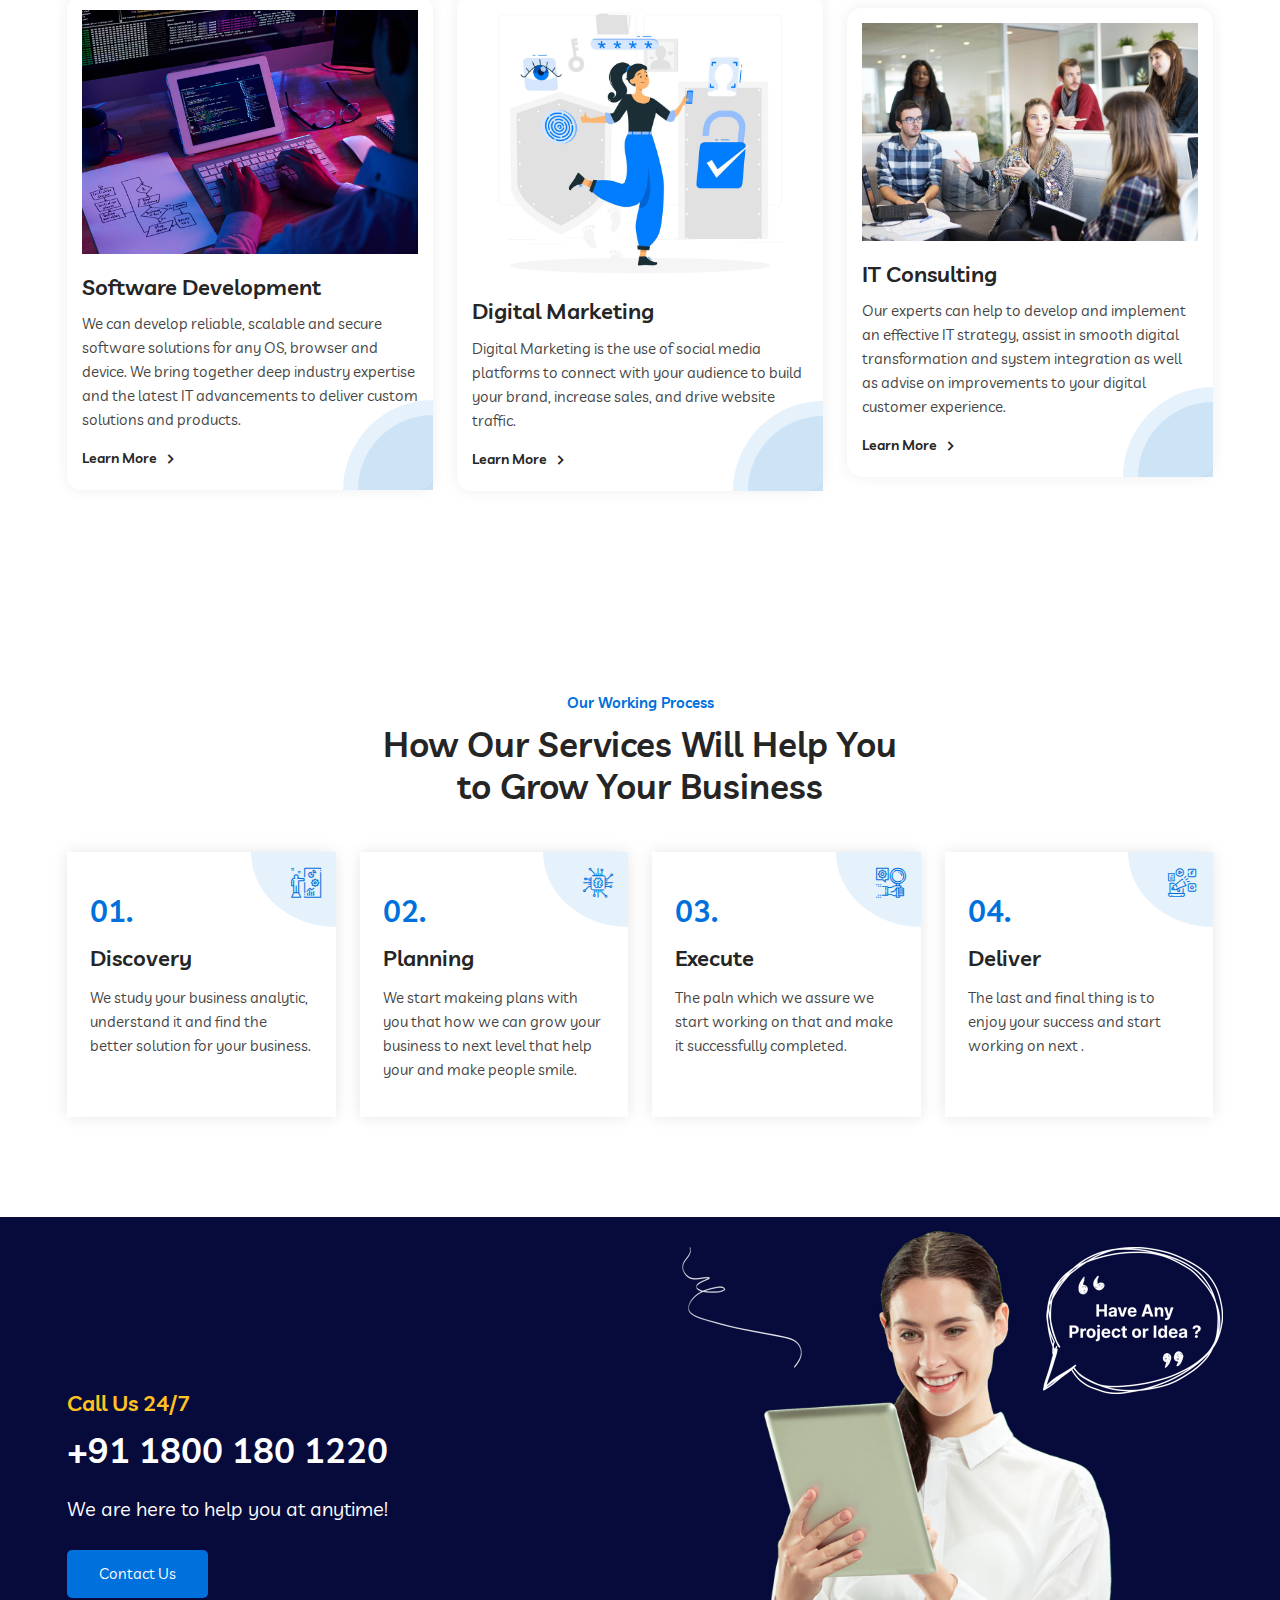
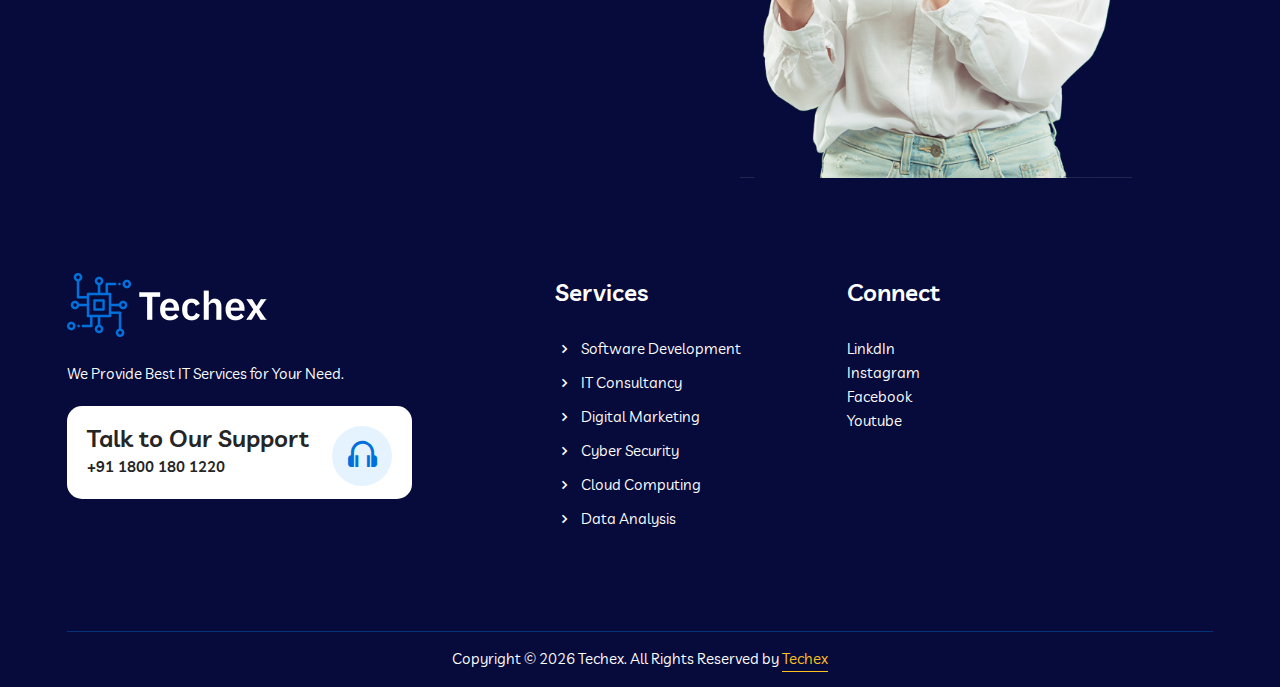
==== commit b4be62ea: "Update index.html" ====
--- a/index.html
+++ b/index.html
@@ -61,14 +61,14 @@
         <div class="main-nav">
             <div class="container">
                 <nav class="navbar navbar-expand-md navbar-light ">
-                    <a class="navbar-brand" href="/">
+                    <a class="navbar-brand" href="home.html">
                         <img src="assets/images/logos/logo-1.png" class="logo-one" alt="Logo">
                         <img src="assets/images/logos/logo-2.png" class="logo-two" alt="Logo">
                     </a>
                     <div class="collapse navbar-collapse mean-menu" id="navbarSupportedContent">
                         <ul class="navbar-nav m-auto">
                             <li class="nav-item">
-                                <a href="/" class="nav-link active">
+                                <a href="home.html" class="nav-link active">
                                     Home
                                 </a>
 
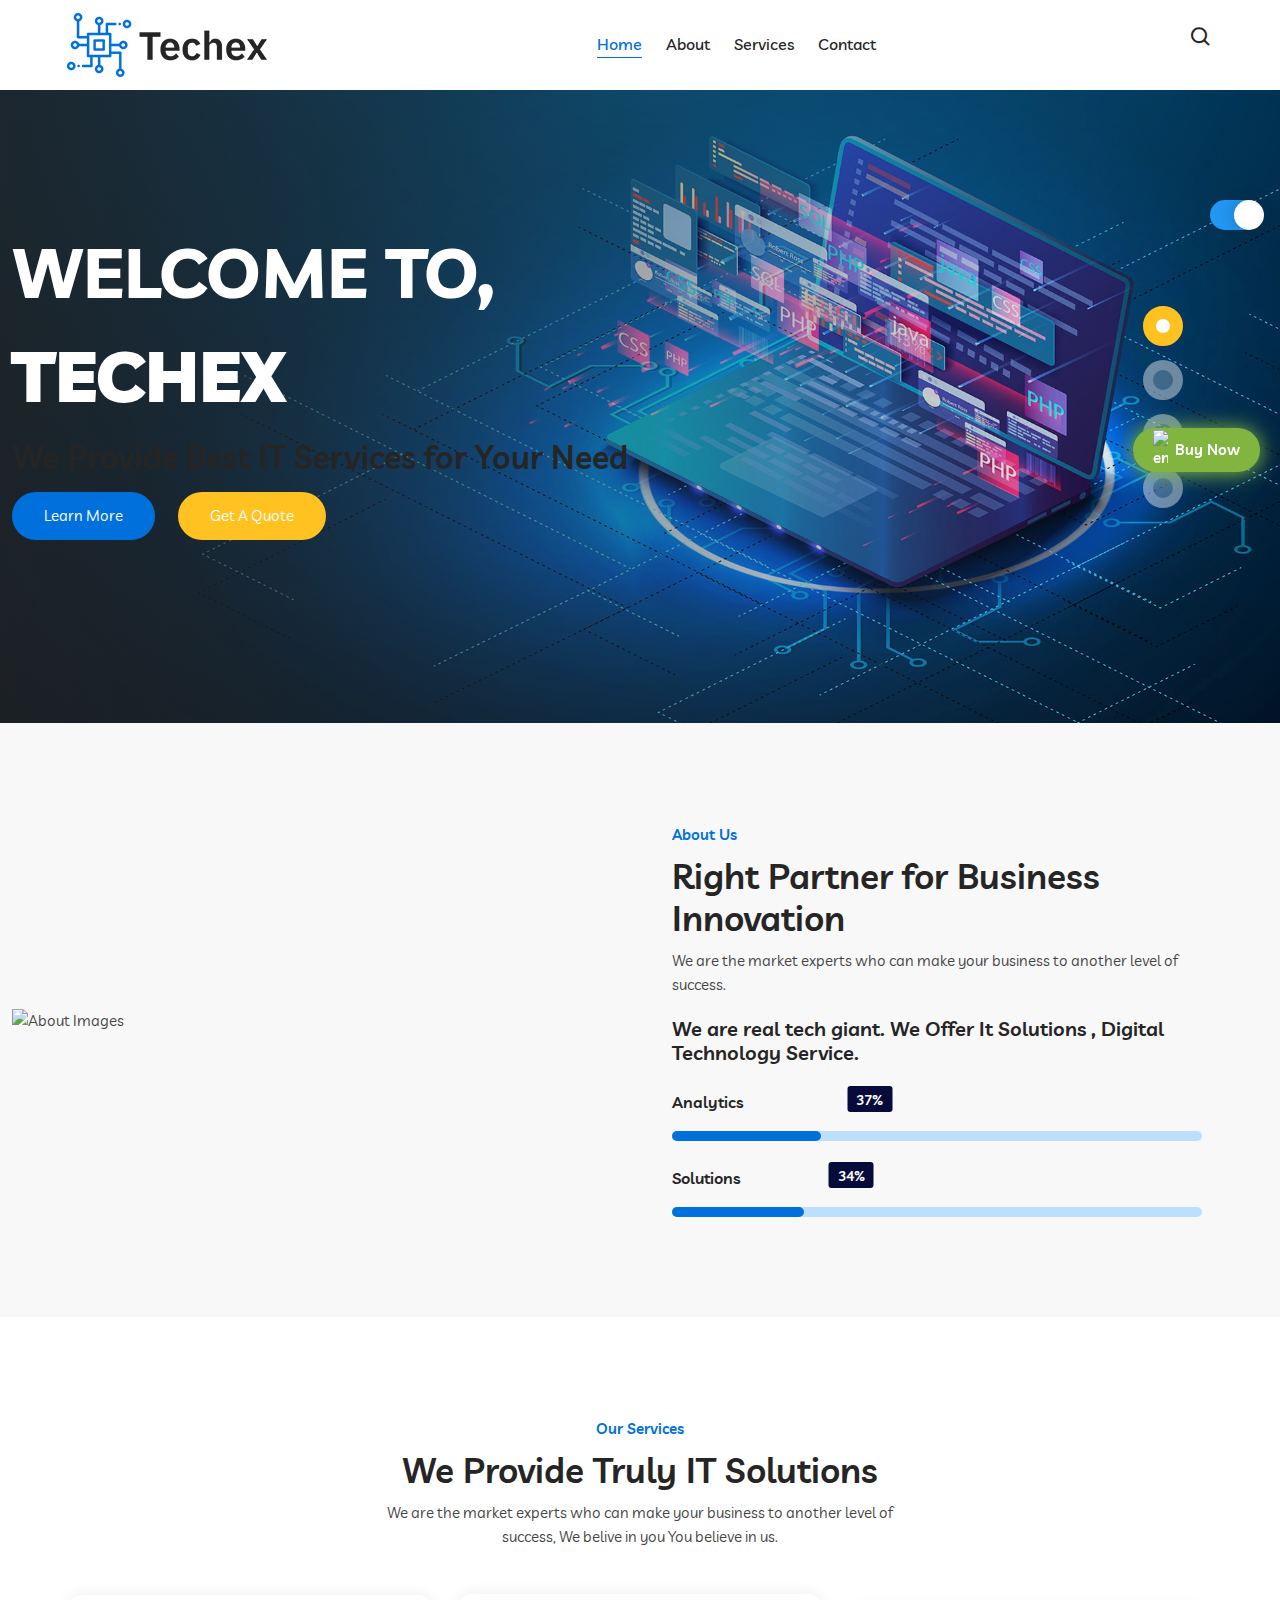
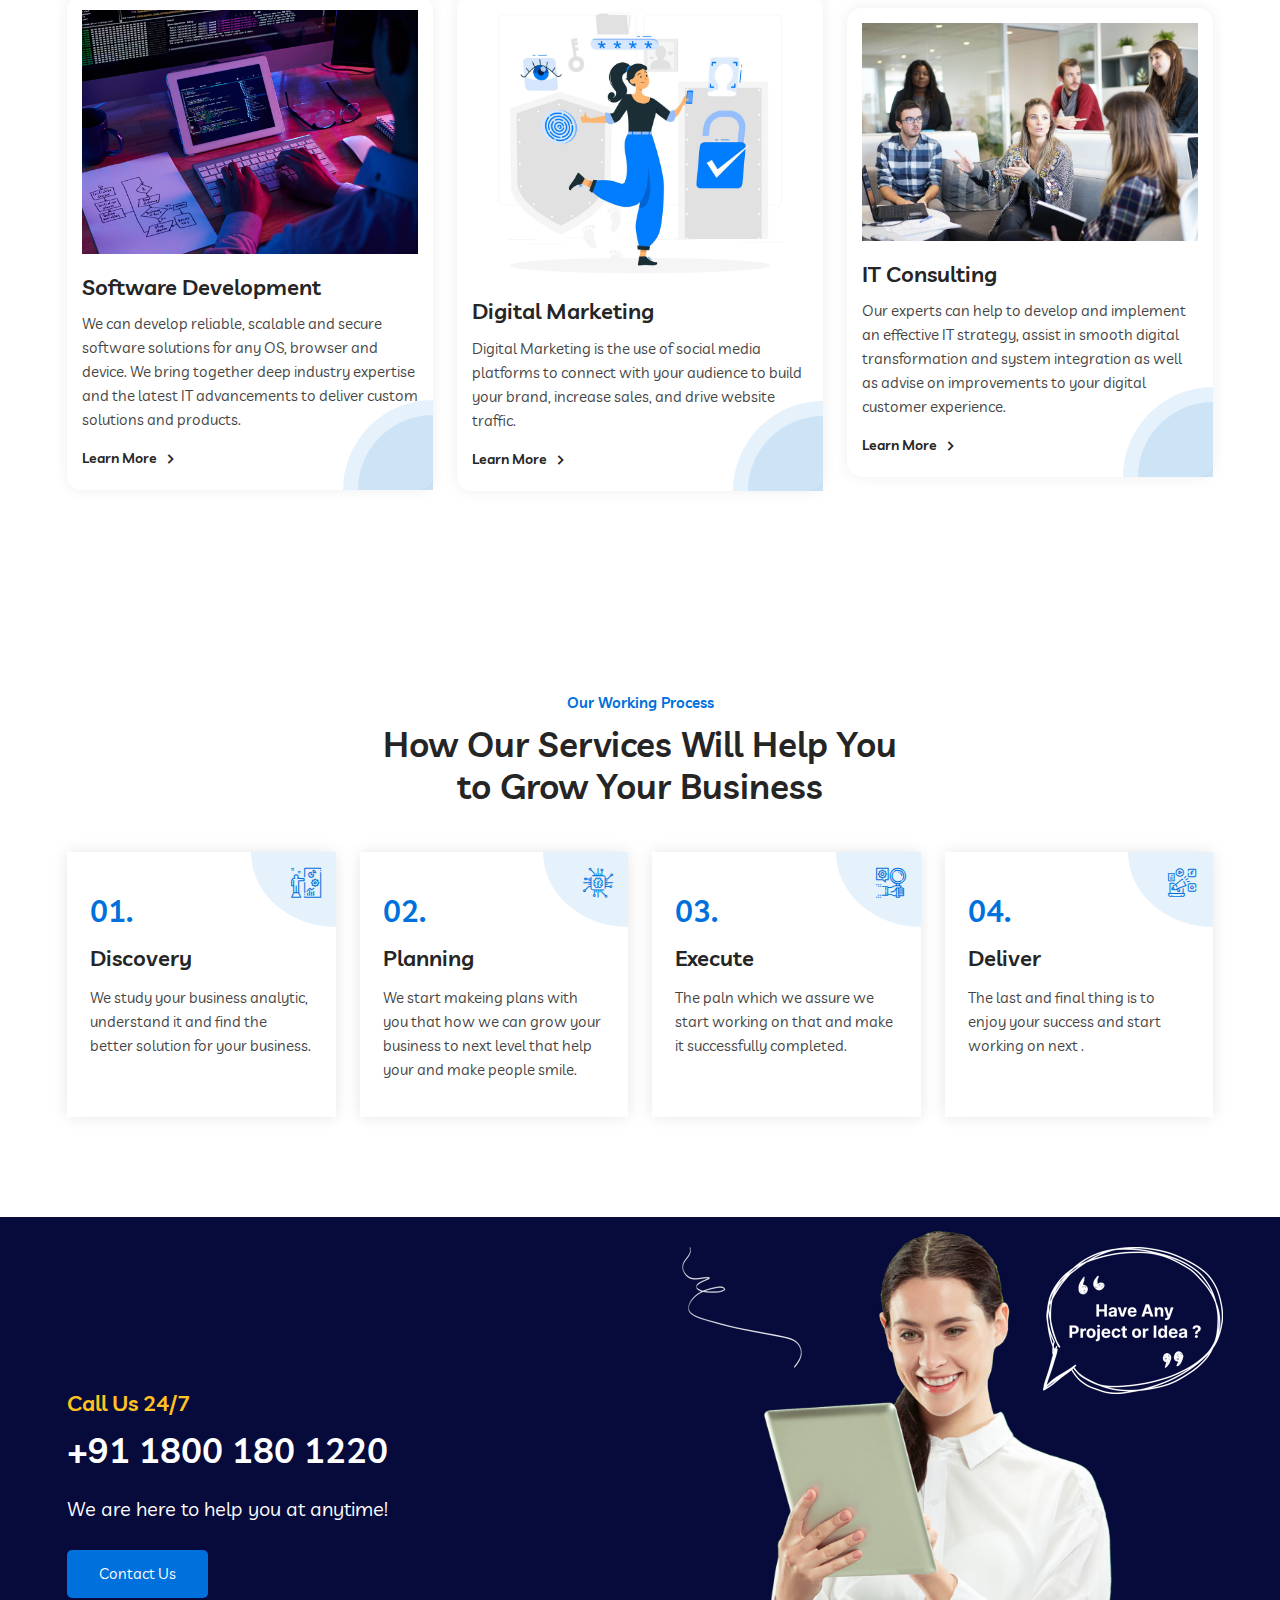
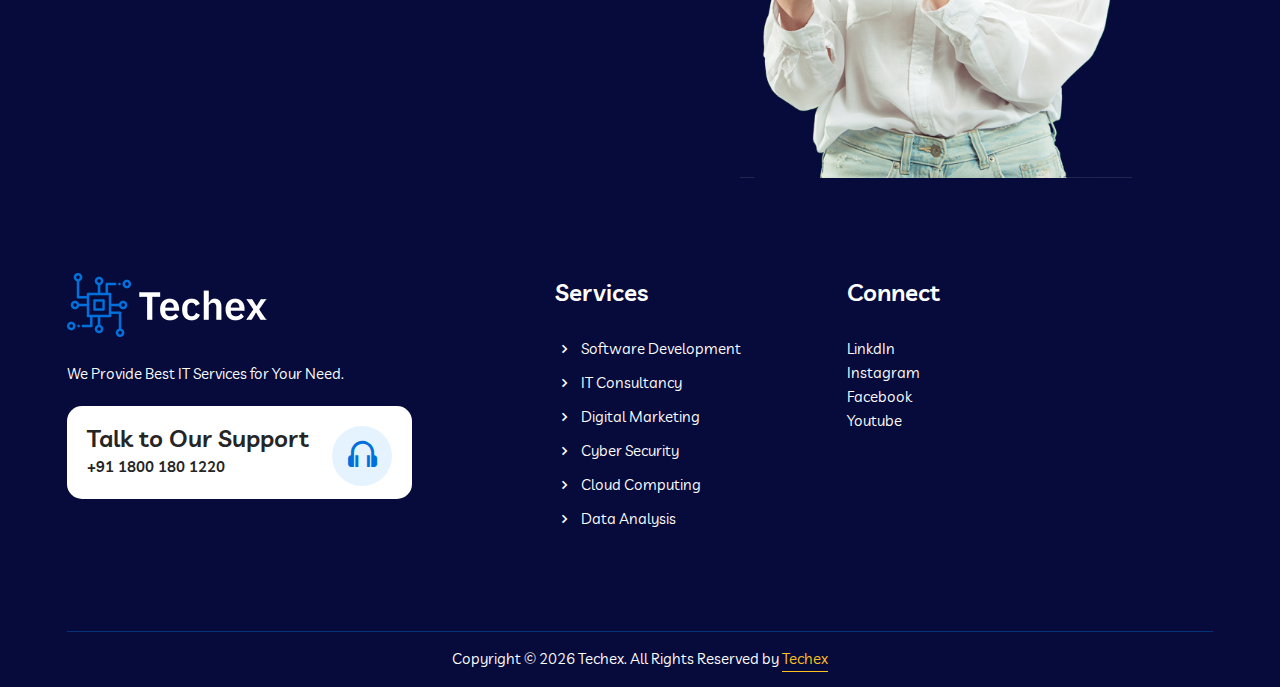
==== commit 2999a234: "Update index.html" ====
--- a/index.html
+++ b/index.html
@@ -52,7 +52,7 @@
     <div class="navbar-area">
 
         <div class="mobile-nav">
-            <a href="/" class="logo">
+            <a href="home.html" class="logo">
                 <img src="assets/images/logos/logo-1.png" class="logo-one" alt="Logo">
                 <img src="assets/images/logos/logo-2.png" class="logo-two" alt="Logo">
             </a>
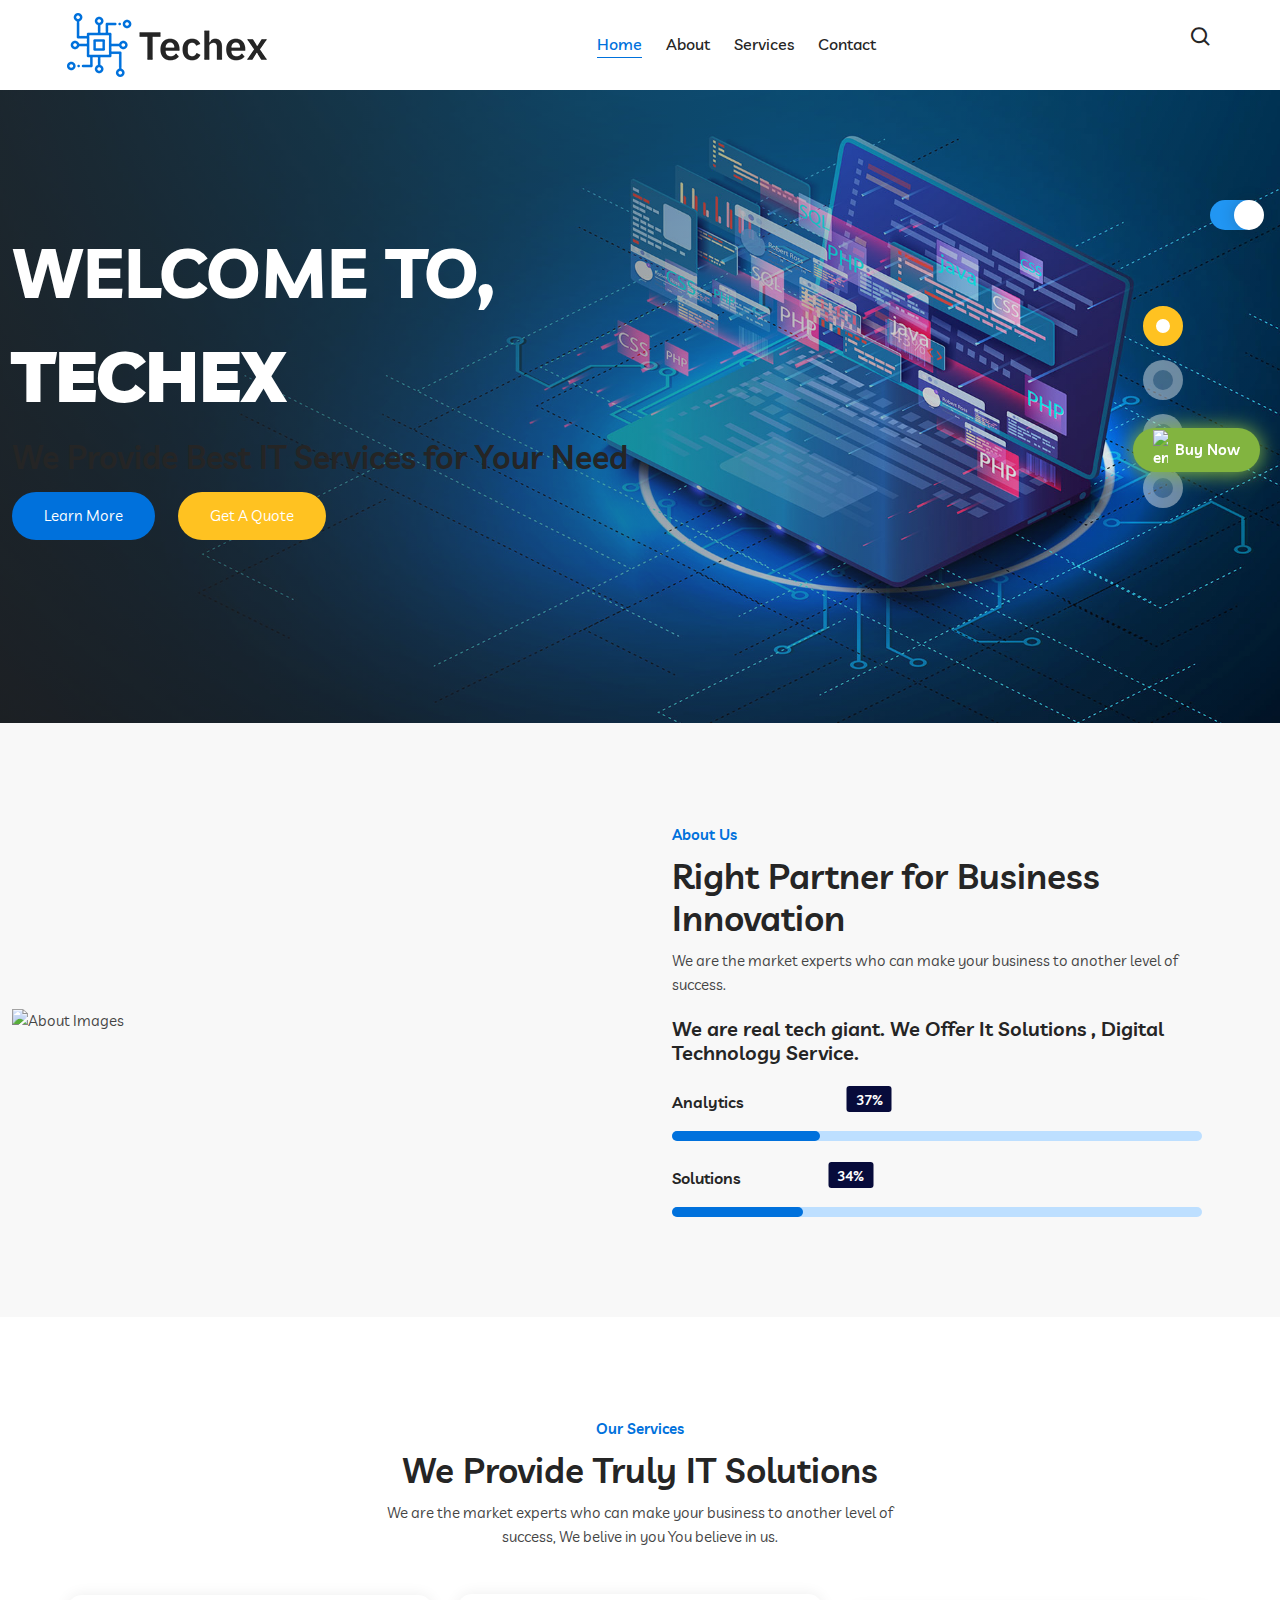
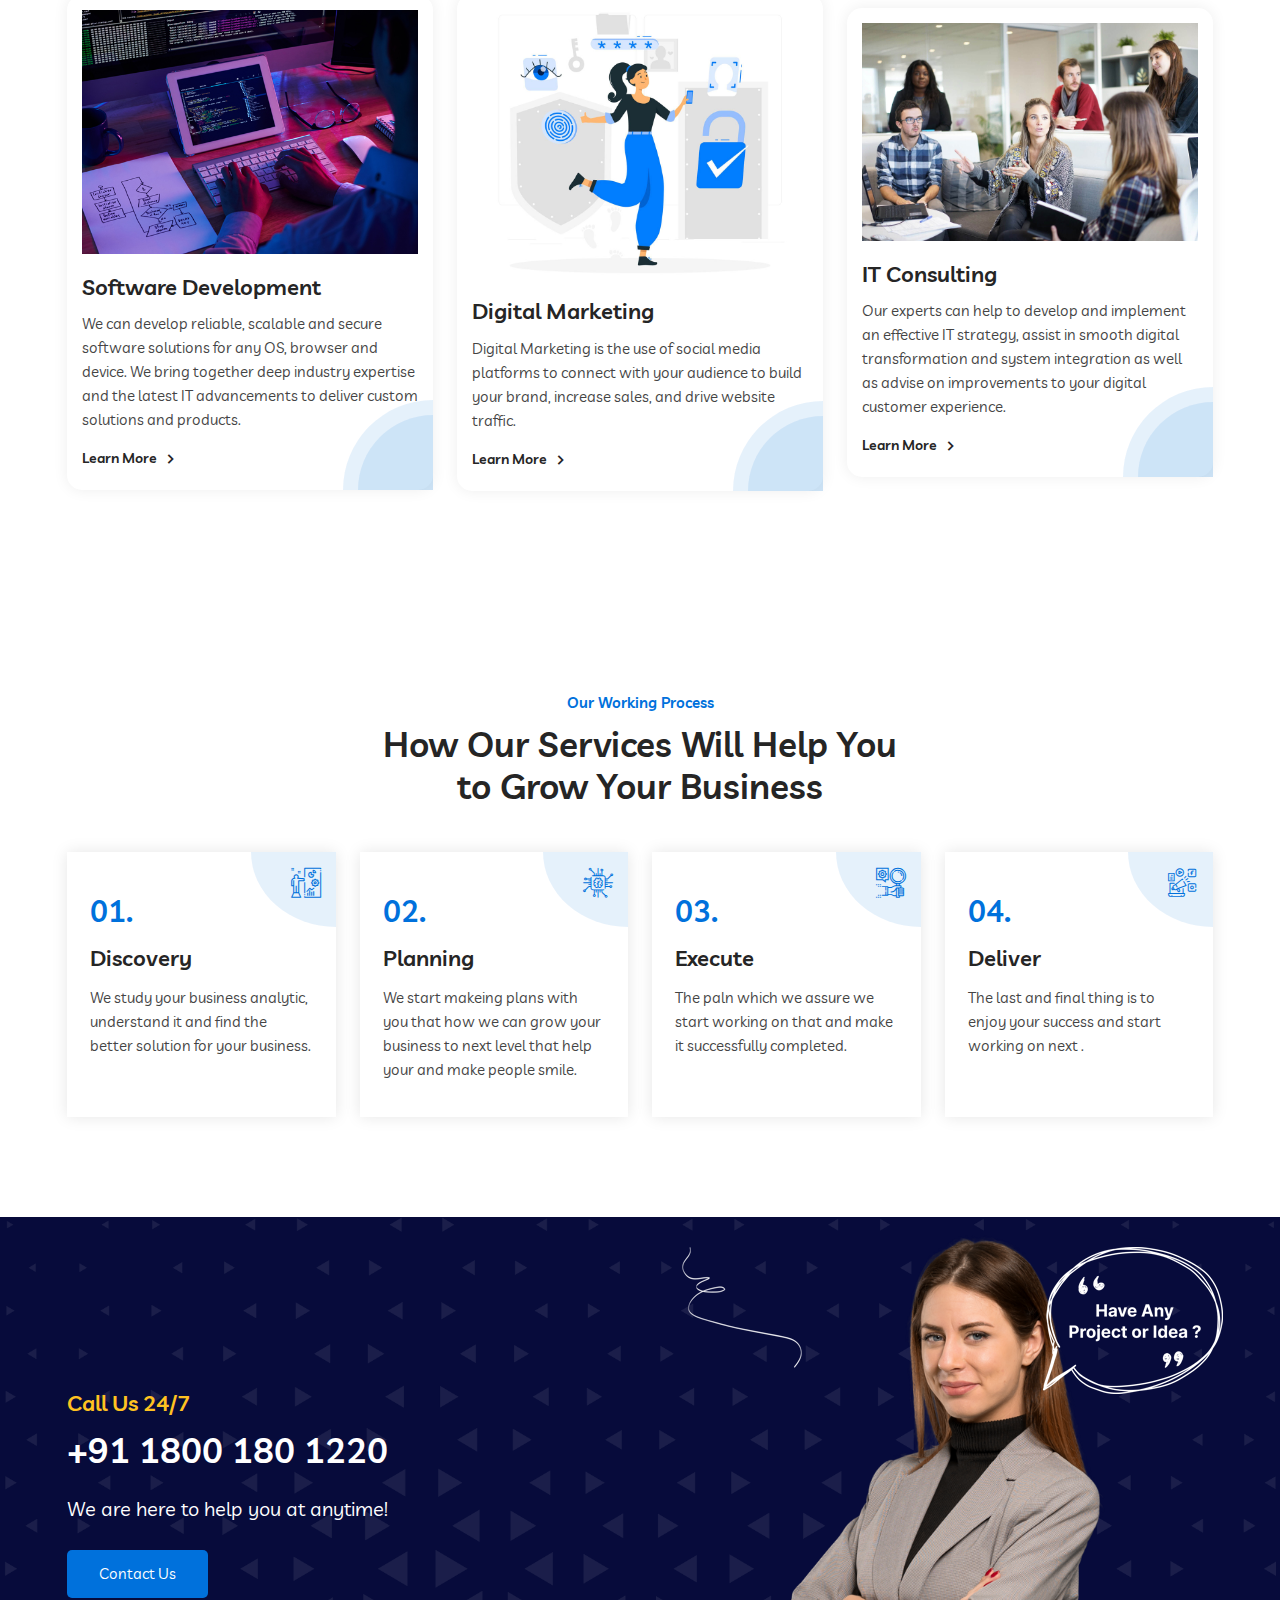
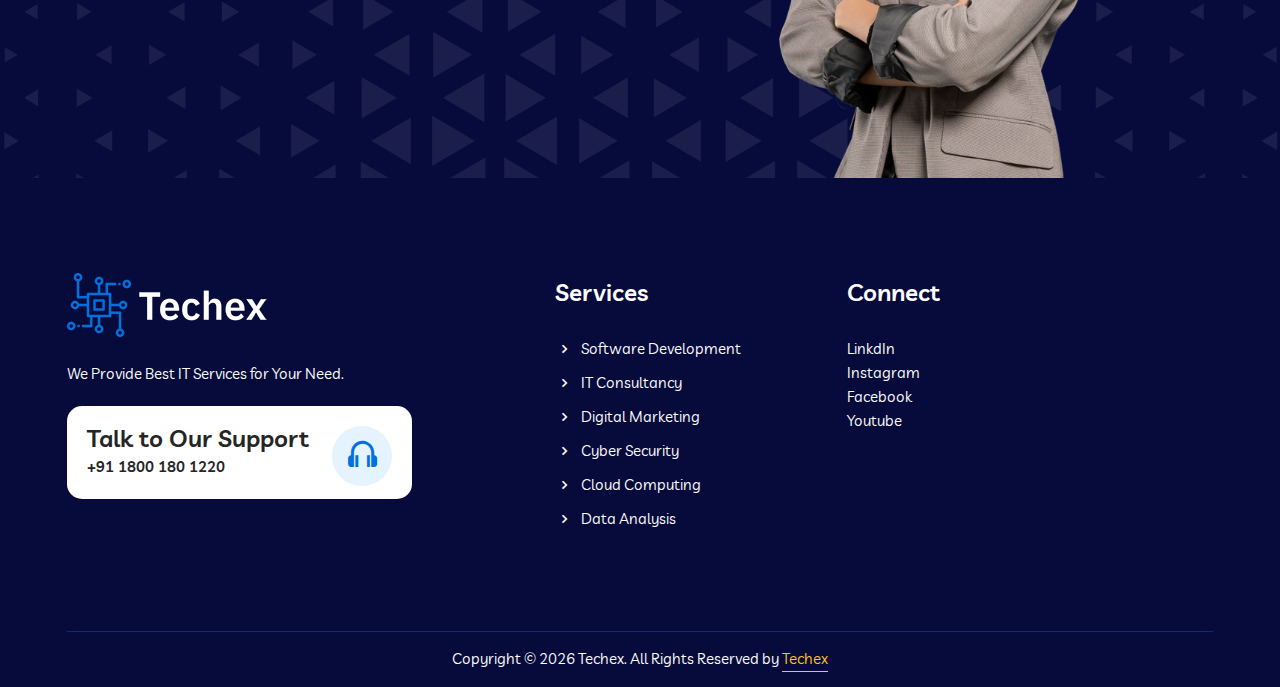
==== commit a79bf079: "Add files via upload" ====
--- a/index.html
+++ b/index.html
@@ -52,7 +52,7 @@
     <div class="navbar-area">
 
         <div class="mobile-nav">
-            <a href="home.html" class="logo">
+            <a href="index.html" class="logo">
                 <img src="assets/images/logos/logo-1.png" class="logo-one" alt="Logo">
                 <img src="assets/images/logos/logo-2.png" class="logo-two" alt="Logo">
             </a>
@@ -61,14 +61,14 @@
         <div class="main-nav">
             <div class="container">
                 <nav class="navbar navbar-expand-md navbar-light ">
-                    <a class="navbar-brand" href="home.html">
+                    <a class="navbar-brand" href="index.html">
                         <img src="assets/images/logos/logo-1.png" class="logo-one" alt="Logo">
                         <img src="assets/images/logos/logo-2.png" class="logo-two" alt="Logo">
                     </a>
                     <div class="collapse navbar-collapse mean-menu" id="navbarSupportedContent">
                         <ul class="navbar-nav m-auto">
                             <li class="nav-item">
-                                <a href="home.html" class="nav-link active">
+                                <a href="index.html" class="nav-link active">
                                     Home
                                 </a>
 
@@ -362,39 +362,39 @@
                 
                 <div class="col-lg-4 col-md-6">
                     <div class="services-card services-card-color-bg2">
-                        <a href="service-details.html">
+                        <a href="services.html">
                             <img src="assets/images/services/services-img9.jpg" alt="services">
                         </a>
-                        <h3><a href="service-details.html">Software Development</a></h3>
+                        <h3><a href="services.html">Software Development</a></h3>
                         <p>We can develop reliable, scalable and secure software solutions for any OS, browser and device. We bring together
                             deep industry expertise and the latest IT advancements to deliver custom solutions and products.
                        </p>
-                        <a href="service-details.html" class="learn-btn">Learn More <i
+                        <a href="services.html" class="learn-btn">Learn More <i
                                 class='bx bx-chevron-right'></i></a>
                     </div>
                 </div>
                 <div class="col-lg-4 col-md-6">
                     <div class="services-card services-card-color-bg2">
-                        <a href="service-details.html">
+                        <a href="services.html">
                             <img src="assets/images/user-img.jpg" alt="services">
                         </a>
-                        <h3><a href="service-details.html">Digital Marketing</a></h3>
+                        <h3><a href="services.html">Digital Marketing</a></h3>
                         <p>Digital Marketing is the use of social media 
                             platforms to connect with your audience to build your brand, increase sales, and drive website traffic.
                         </p>
-                        <a href="service-details.html" class="learn-btn">Learn More <i
+                        <a href="services.html" class="learn-btn">Learn More <i
                                 class='bx bx-chevron-right'></i></a>
                     </div>
                 </div>
                 <div class="col-lg-4 col-md-6">
                     <div class="services-card services-card-color-bg2">
-                        <a href="service-details.html">
+                        <a href="services.html">
                             <img src="assets/images/choose-img.jpg" alt="services">
                         </a>
-                        <h3><a href="service-details.html">IT Consulting</a></h3>
+                        <h3><a href="services.html">IT Consulting</a></h3>
                         <p>Our experts can help to develop and implement an effective IT strategy, assist in smooth digital 
                             transformation and system integration as well as advise on improvements to your digital customer experience.</p>
-                        <a href="service-details.html" class="learn-btn">Learn More <i
+                        <a href="services.html" class="learn-btn">Learn More <i
                                 class='bx bx-chevron-right'></i></a>
                     </div>
                 </div>
@@ -483,7 +483,7 @@
                 </div>
                 <div class="col-lg-6">
                     <div class="call-us-img">
-                        <img src="assets/images/call-us/call-us-img1.png" alt="Images">
+                        <img src="assets/images/call-us/call-us-img2.png" alt="Images">
                         <div class="call-shape">
                             <div class="shape1">
                                 <img src="assets/images/call-us/call-shap2.png" alt="Images">
@@ -531,37 +531,37 @@
                             <h3>Services</h3>
                             <ul class="footer-list">
                                 <li>
-                                    <a href="service-details.html" target="_blank">
+                                    <a href="services.html" services.html>
                                         <i class='bx bx-chevron-right'></i>
                                         Software Development
                                     </a>
                                 </li>
                                 <li>
-                                    <a href="service-details.html" target="_blank">
+                                    <a href="services.html" services.html>
                                         <i class='bx bx-chevron-right'></i>
                                         IT Consultancy
                                     </a>
                                 </li>
                                 <li>
-                                    <a href="service-details.html" target="_blank">
+                                    <a href="services.html" services.html>
                                         <i class='bx bx-chevron-right'></i>
                                         Digital Marketing
                                     </a>
                                 </li>
                                 <li>
-                                    <a href="compare.html" target="_blank">
+                                    <a href="compare.html" services.html>
                                         <i class='bx bx-chevron-right'></i>
                                         Cyber Security
                                     </a>
                                 </li>
                                 <li>
-                                    <a href="service-details.html" target="_blank">
+                                    <a href="services.html" services.html>
                                         <i class='bx bx-chevron-right'></i>
                                         Cloud Computing
                                     </a>
                                 </li>
                                 <li>
-                                    <a href="service-details.html" target="_blank">
+                                    <a href="services.html" services.html>
                                         <i class='bx bx-chevron-right'></i>
                                         Data Analysis
                                     </a>
@@ -595,7 +595,7 @@
                     <p>
                         Copyright ©
                         <script>document.write(new Date().getFullYear())</script> Techex. All Rights Reserved by
-                        <a href="/" target="_blank">Techex</a>
+                        <a href="index.html" services.html>Techex</a>
                     </p>
                 </div>
             </div>
@@ -640,4 +640,4 @@
     <script src="assets/js/custom.js"></script>
 </body>
 
-</html>
+</html>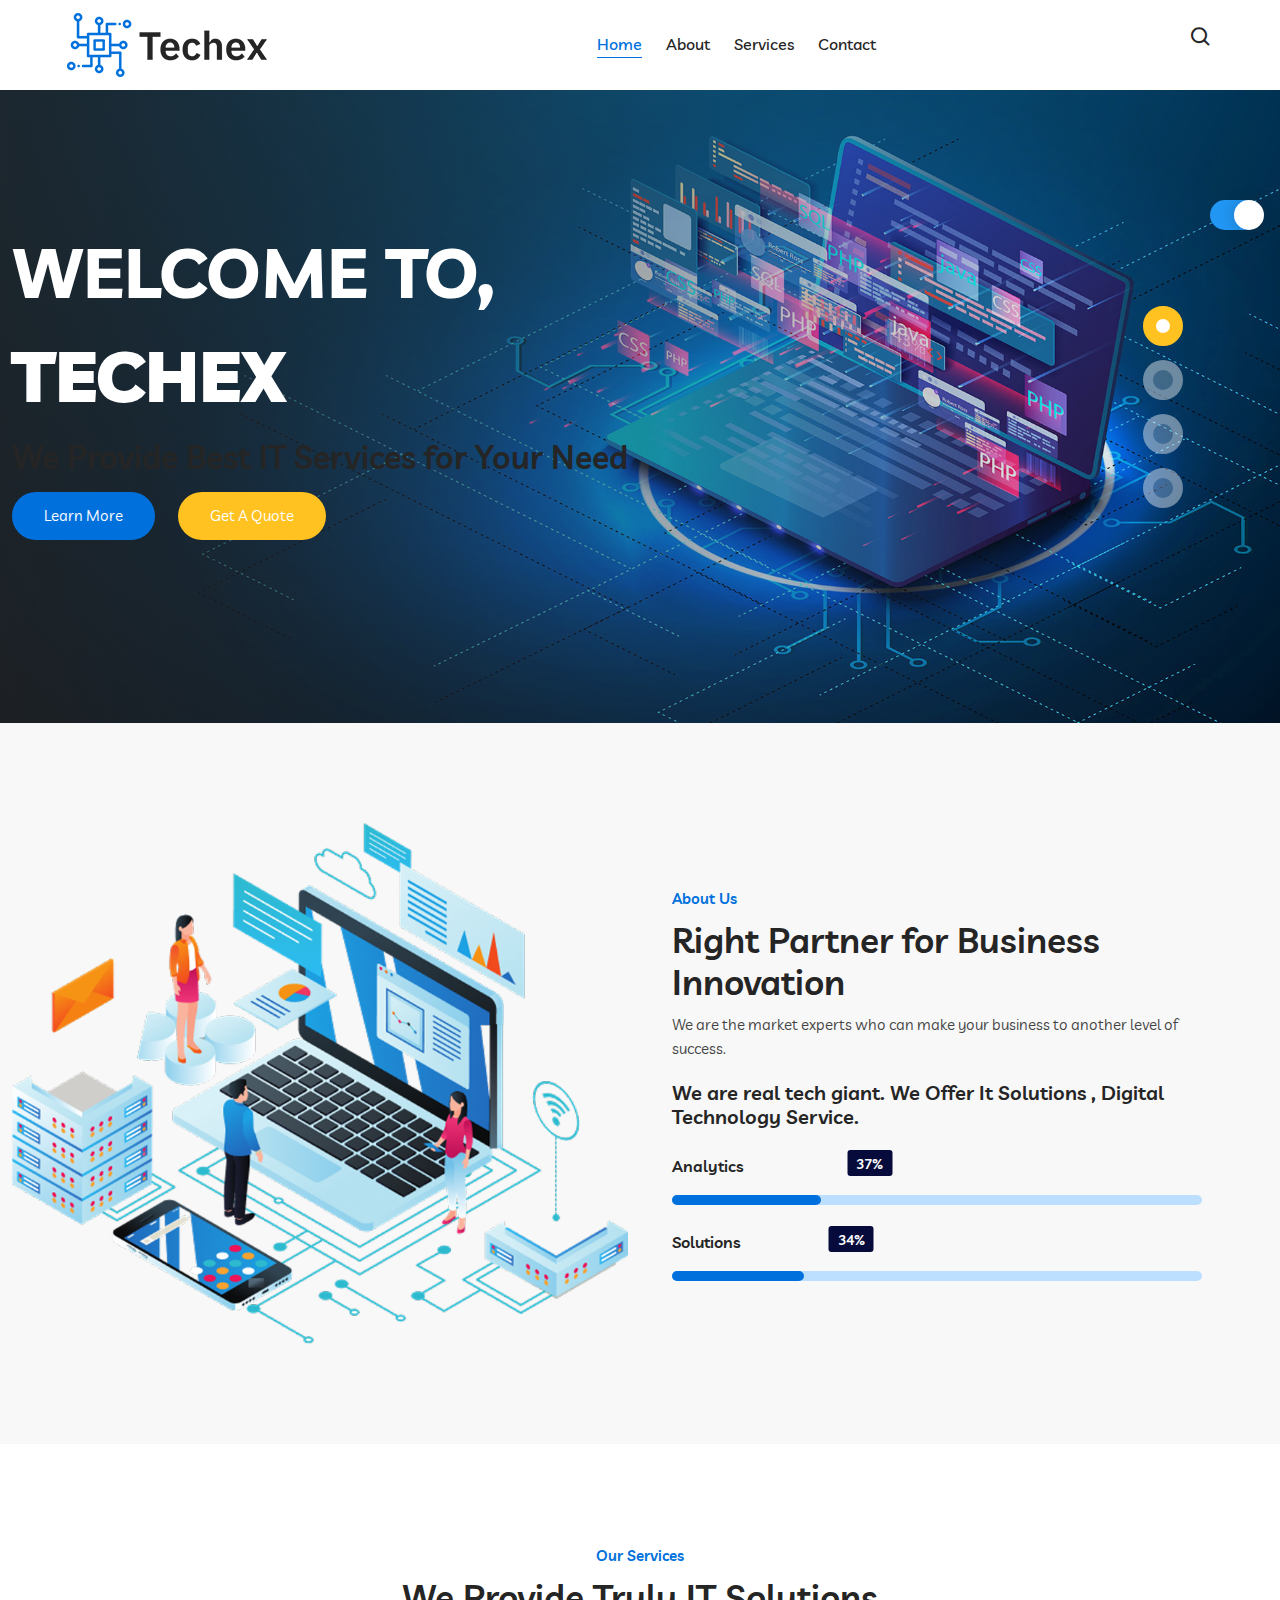
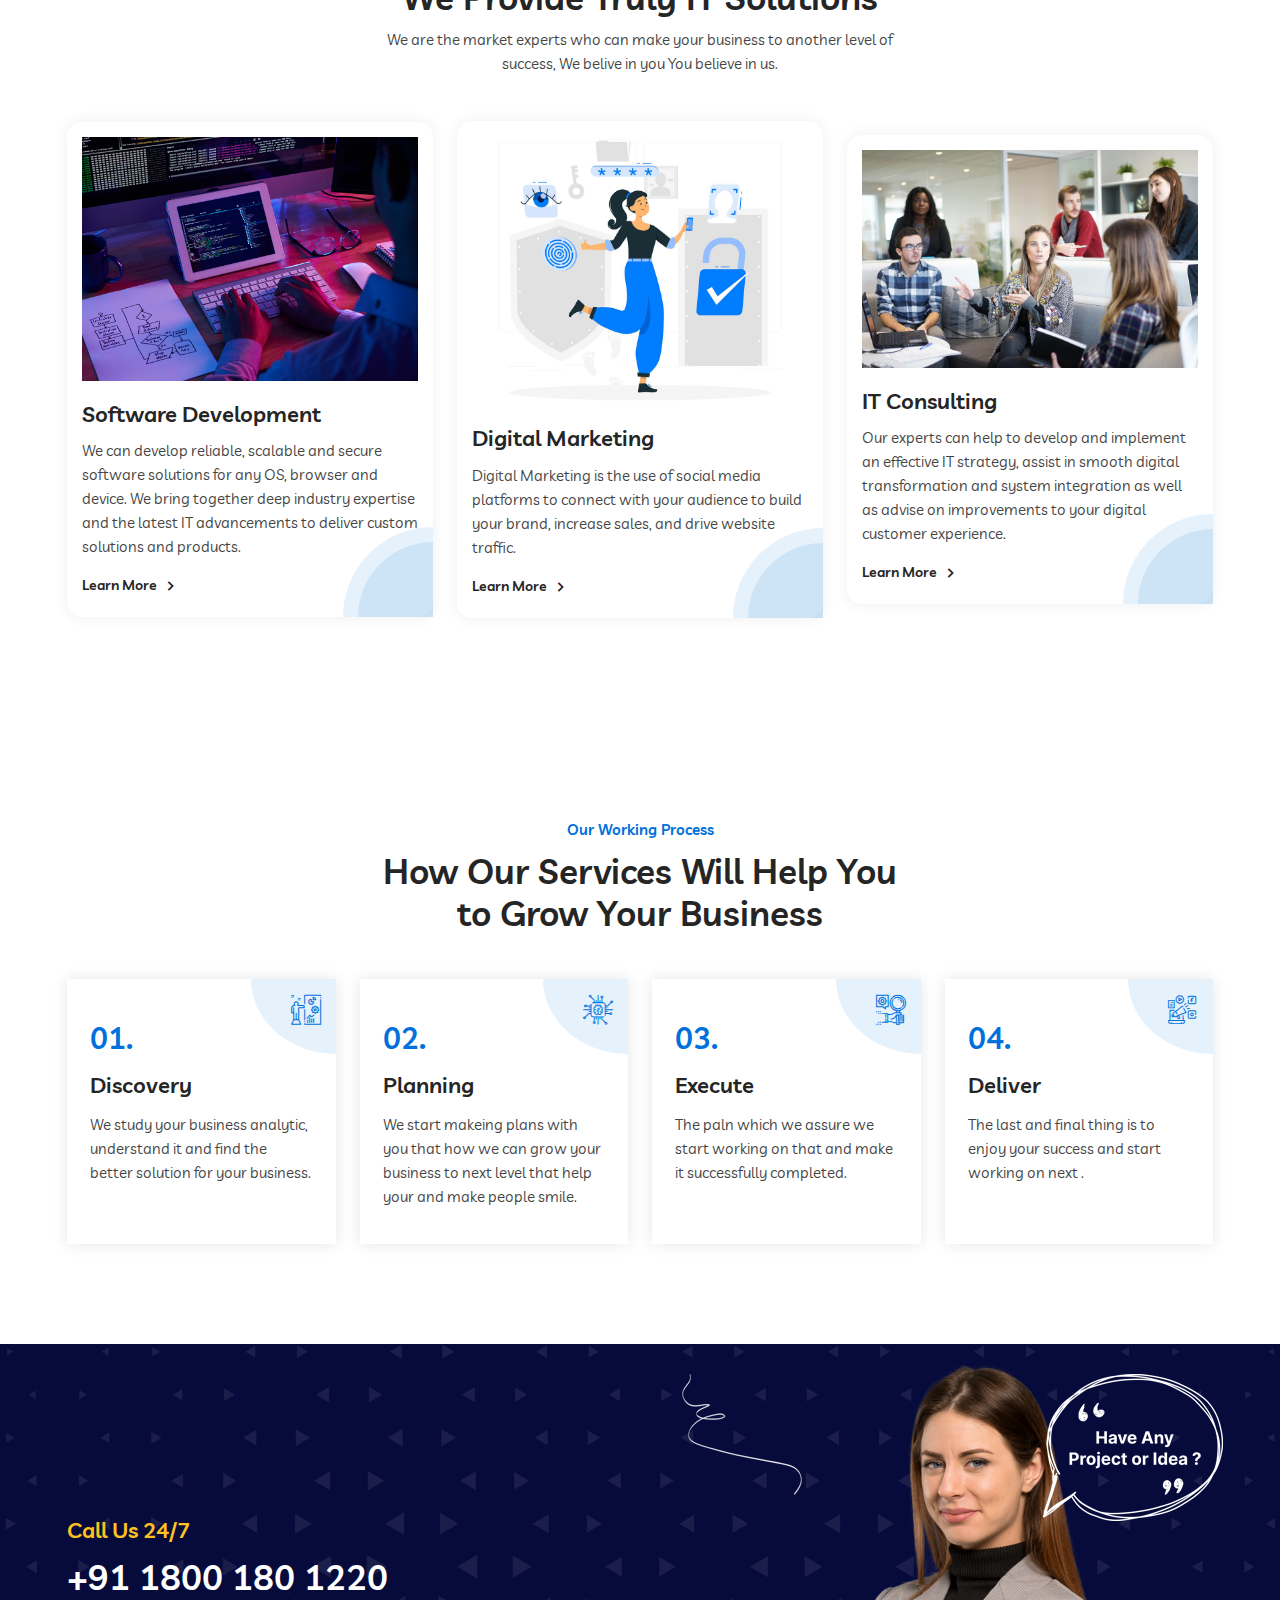
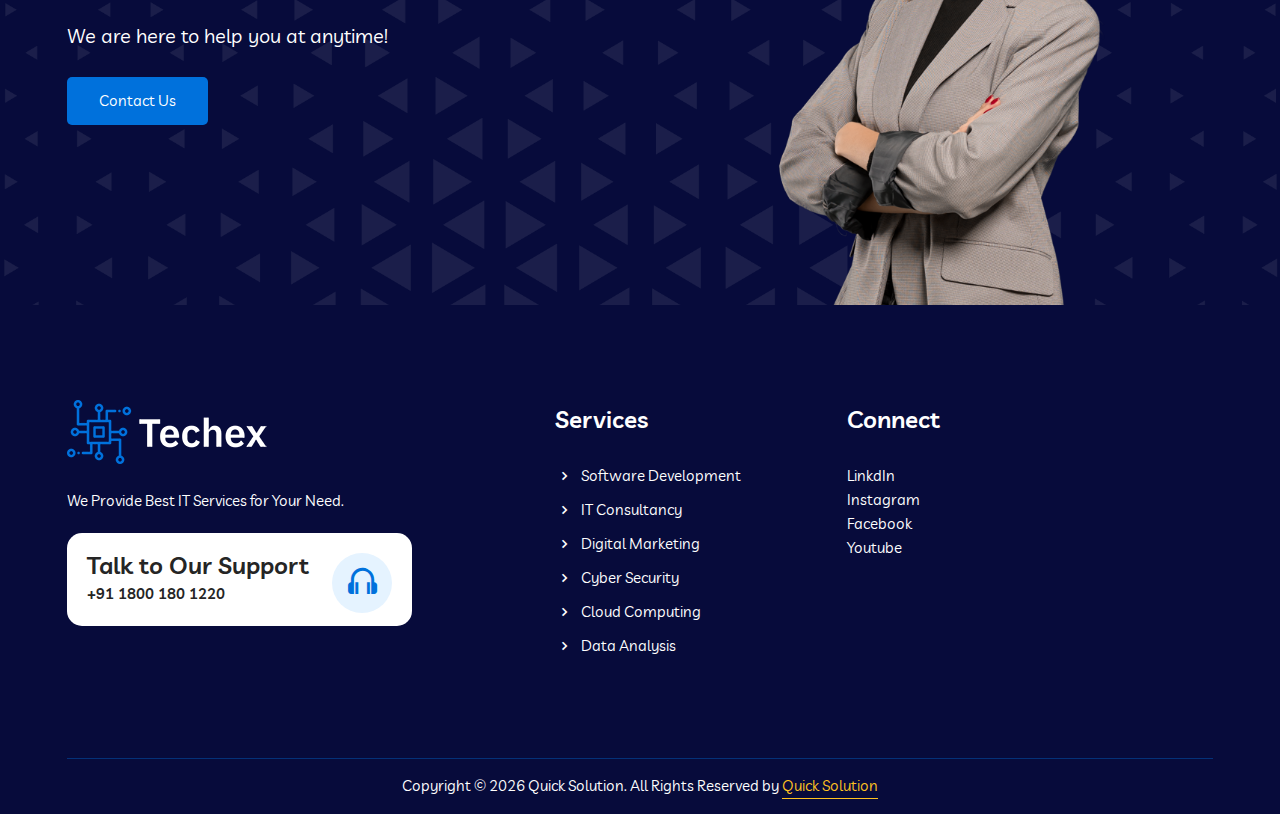
==== commit ea96812c: "Update index.html" ====
--- a/index.html
+++ b/index.html
@@ -594,8 +594,8 @@
                 <div class="copy-right-text">
                     <p>
                         Copyright ©
-                        <script>document.write(new Date().getFullYear())</script> Techex. All Rights Reserved by
-                        <a href="index.html" services.html>Techex</a>
+                        <script>document.write(new Date().getFullYear())</script> Quick Solution. All Rights Reserved by
+                        <a href="index.html" services.html>Quick Solution</a>
                     </p>
                 </div>
             </div>
@@ -640,4 +640,4 @@
     <script src="assets/js/custom.js"></script>
 </body>
 
-</html>+</html>
--- a/assets/css/responsive.css
+++ b/assets/css/responsive.css
@@ -45,7 +45,7 @@
   }
   .section-title h2 {
     font-size: 26px;
-    margin-top: 0;
+    margin-top: 5rem;
   }
   .section-title p {
     margin-left: auto;
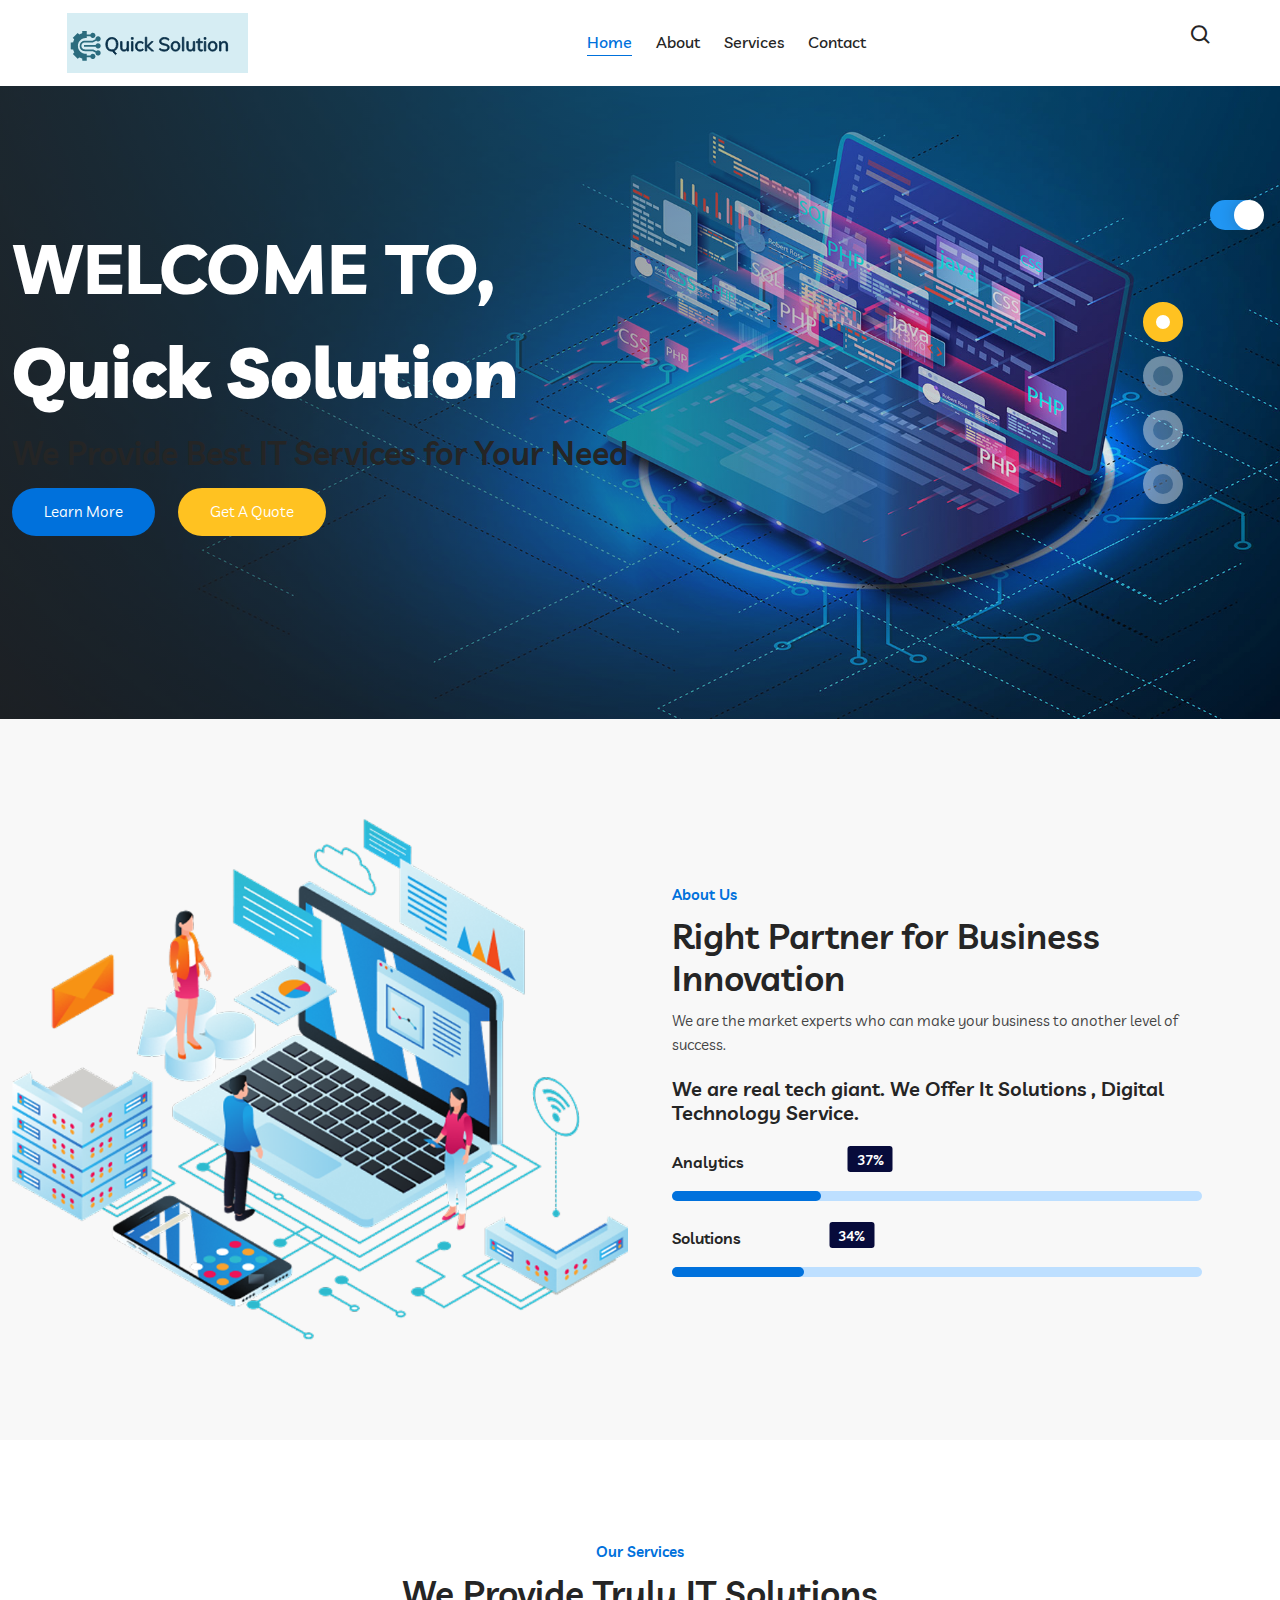
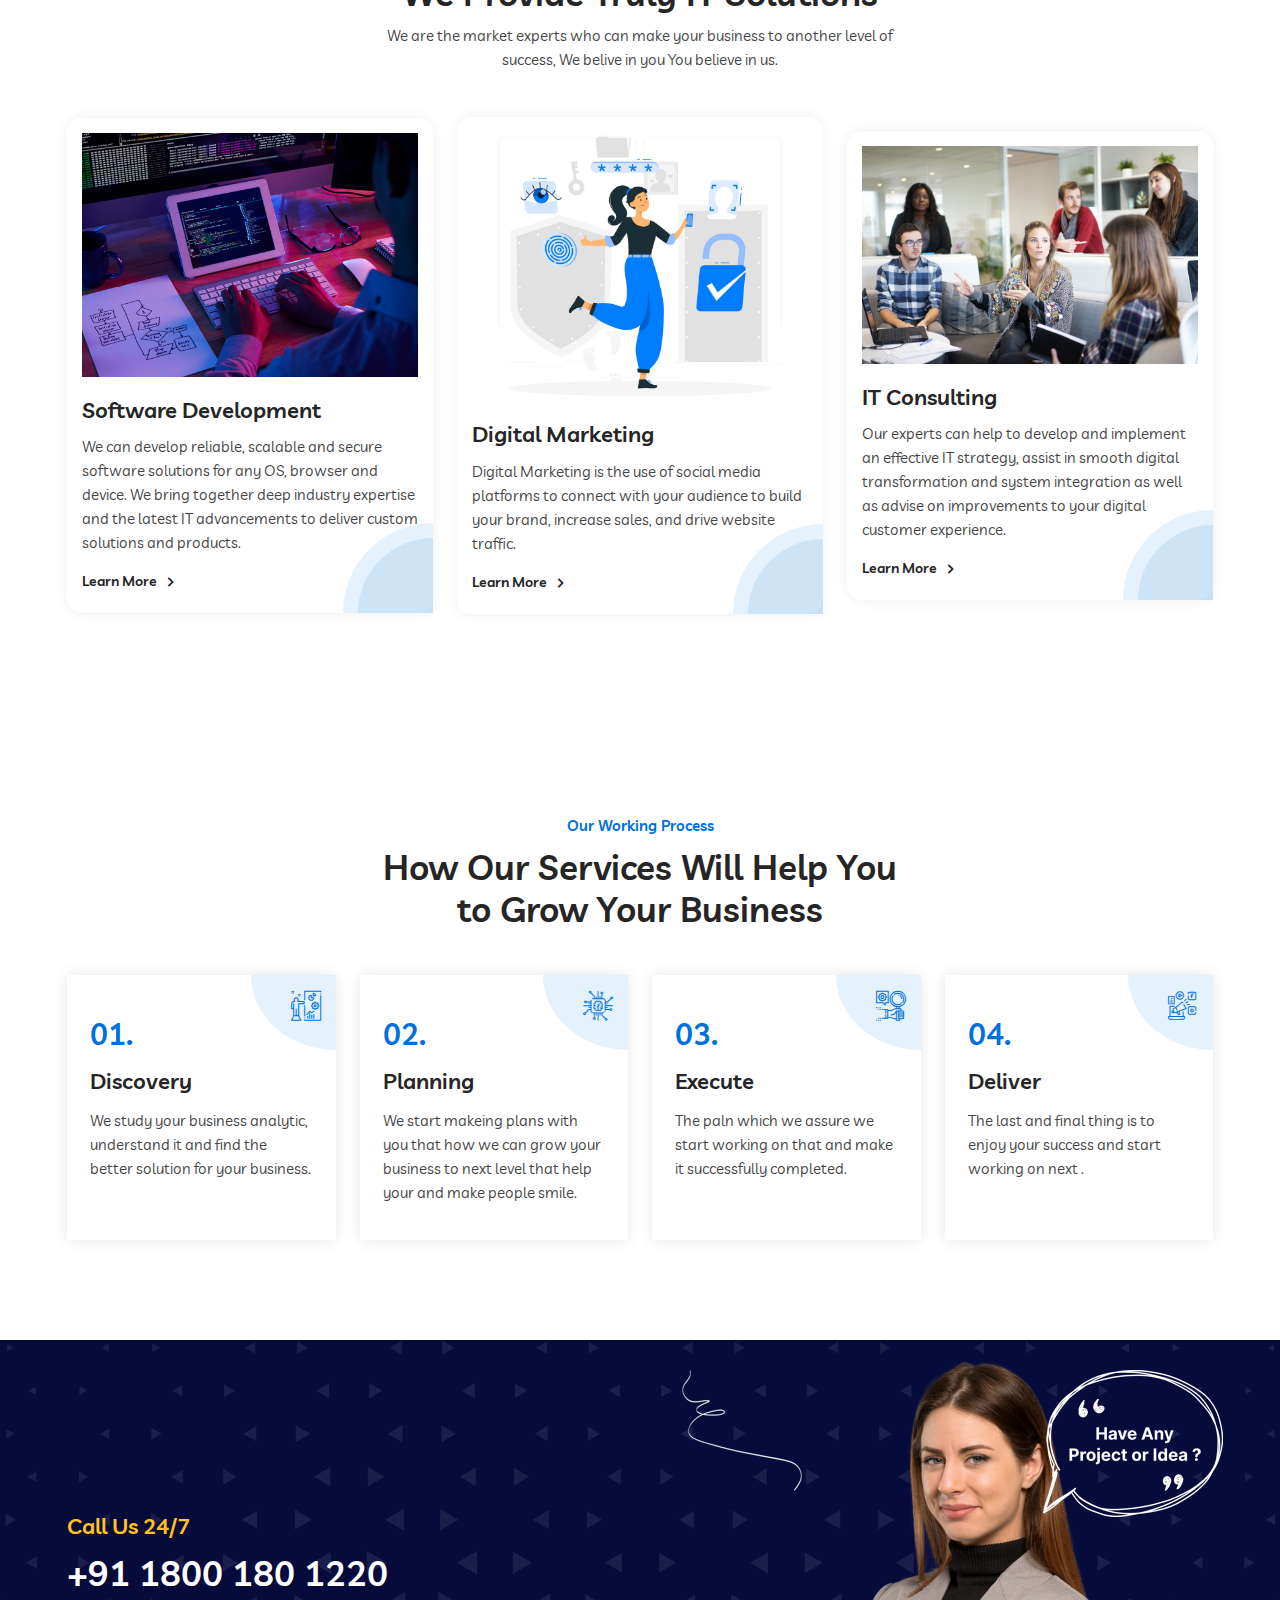
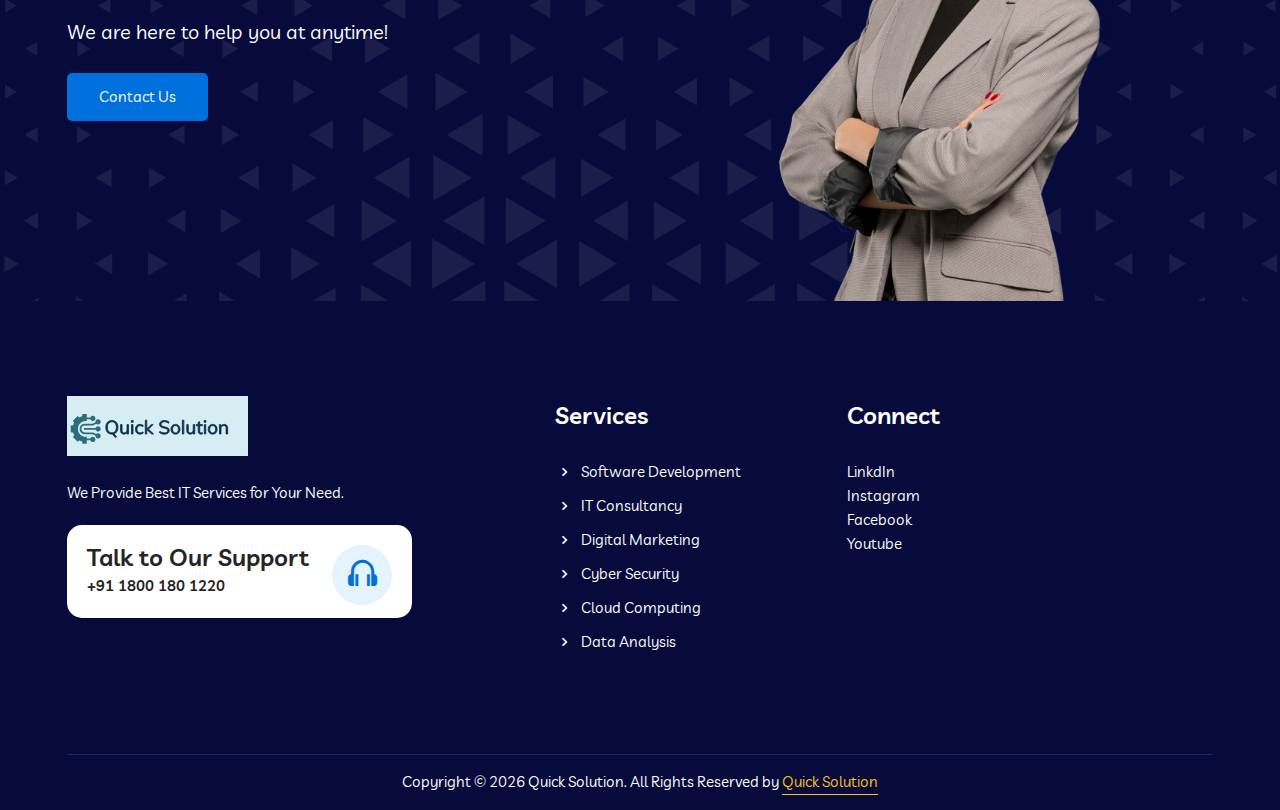
==== commit f708ec93: "Update index.html" ====
--- a/index.html
+++ b/index.html
@@ -1,7 +1,7 @@
 <!doctype html>
 <html lang="zxx">
 
-<!-- Mirrored from templates.hibootstrap.com/techex/default/ by HTTrack Website Copier/3.x [XR&CO'2014], Sat, 19 Nov 2022 06:29:30 GMT -->
+<!-- Mirrored from templates.hibootstrap.com/Quick Solution/default/ by HTTrack Website Copier/3.x [XR&CO'2014], Sat, 19 Nov 2022 06:29:30 GMT -->
 
 <head>
 
@@ -32,7 +32,7 @@
     <link rel="stylesheet" href="assets/css/theme-dark.css">
 
     <link rel="icon" type="image/png" href="assets/images/favicon.png">
-    <title>Techex - Technology & IT Services HTML Template</title>
+    <title>Quick Solution - Technology & IT Services HTML Template</title>
 </head>
 
 <body>
@@ -54,7 +54,7 @@
         <div class="mobile-nav">
             <a href="index.html" class="logo">
                 <img src="assets/images/logos/logo-1.png" class="logo-one" alt="Logo">
-                <img src="assets/images/logos/logo-2.png" class="logo-two" alt="Logo">
+                <img src="assets/images/logos/logo-1.png" class="logo-two" alt="Logo">
             </a>
         </div>
 
@@ -63,7 +63,7 @@
                 <nav class="navbar navbar-expand-md navbar-light ">
                     <a class="navbar-brand" href="index.html">
                         <img src="assets/images/logos/logo-1.png" class="logo-one" alt="Logo">
-                        <img src="assets/images/logos/logo-2.png" class="logo-two" alt="Logo">
+                        <img src="assets/images/logos/logo-1.png" class="logo-two" alt="Logo">
                     </a>
                     <div class="collapse navbar-collapse mean-menu" id="navbarSupportedContent">
                         <ul class="navbar-nav m-auto">
@@ -168,7 +168,7 @@
                     <div class="container-max">
                         <div class="banner-item-content banner-item-ptb">
                             <h1>WELCOME TO,</h1>
-                            <h1> <b>TECHEX</b></h1>
+                            <h1> <b>Quick Solution</b></h1>
                             <h2 class="my-3">We Provide Best IT Services for Your Need</h2>
                             <div class="my-3">
 
@@ -512,8 +512,8 @@
                     <div class="col-lg-5">
                         <div class="footer-widget">
                             <div class="footer-logo">
-                                <a href="index-2.html">
-                                    <img src="assets/images/logos/footer-logo.png" alt="Images">
+                                <a href="index.html">
+                                    <img src="assets/images/logos/logo-1.png" alt="Images">
                                 </a>
                             </div>
                             <p>
